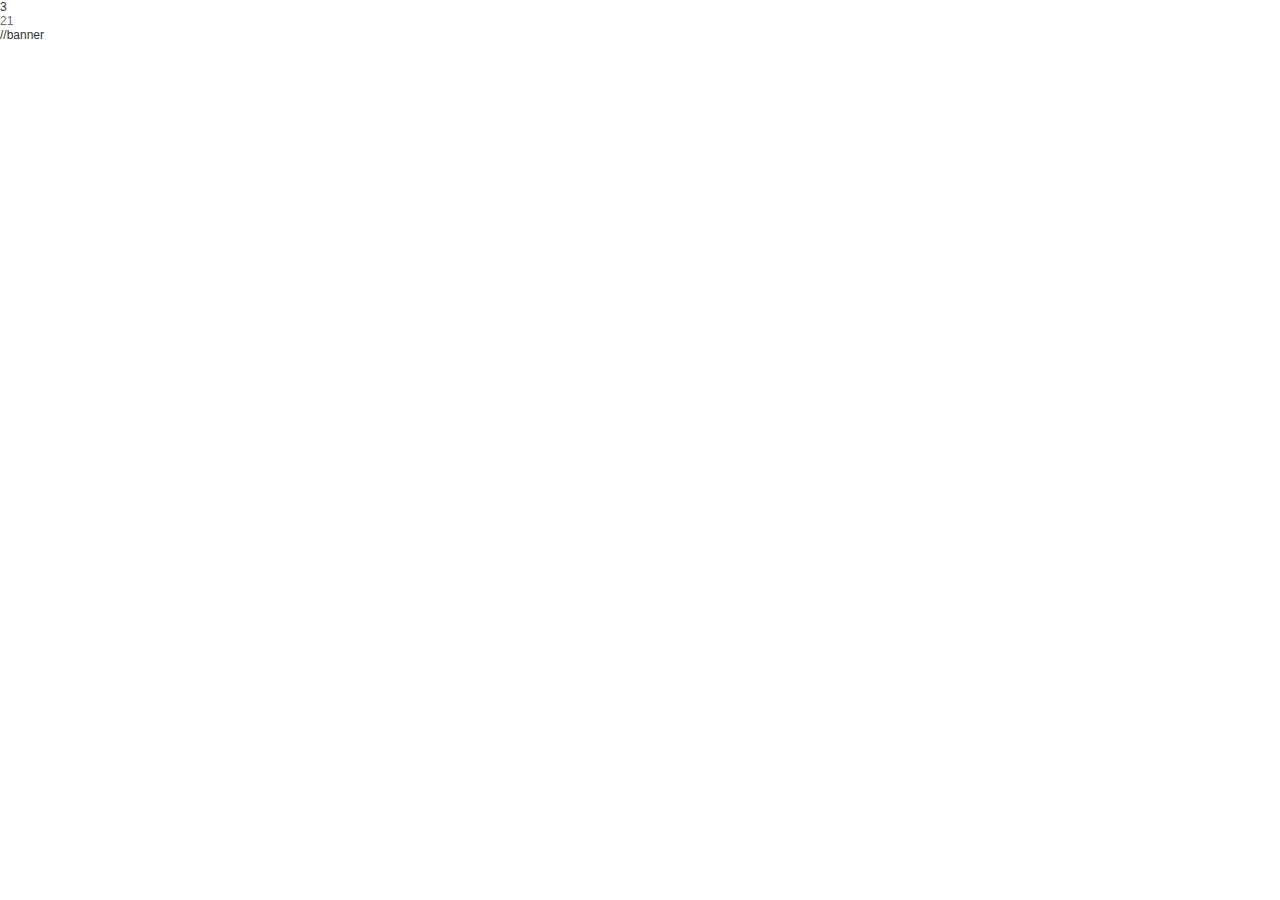
==== index.html @ 8094d9d4 "first comimt" ====
<!DOCTYPE html>
<html lang="en">
<head>
     <meta charset="UTF-8">
     <meta name="viewport" content="width=device-width, initial-scale=1.0">
     <meta name="keywords" content="数码影音，beats耳机，击音耳机，漫步者，akg，潮牌，T恤，音乐生活，食品，服饰配件，礼品，礼物，礼盒，鲜花，ip周边，云音乐，商城，积分">
     <meta name="description" content="云音乐商城是专注于音乐场景打造的音乐购物平台，包含音乐人周边、3c影音数码、音乐市集等，和我们一起让音乐购有趣，给生活加点料">
     <meta http-equiv="X-UA-Compatible" content="ie=edge">
     <link rel="shortcut icon" href="./imgs/favicon.ico">
     <link rel="stylesheet" href="./css/reset.css">
     <link rel="stylesheet" href="./css/index.css">

     <title>云音乐商城 - 音乐购有趣</title>
</head>
<body>



     3
          <div id="g_top" data-module="store" class="m-header f-pr">
                    <div class="m-nav f-cb f-pr">
                    <div class="m-logo f-fl">
                    <a href="javascript:;" data-action="home"></a>
                    </div>
                    <div class="m-search f-fl" id="m-search"></div>
                    <div class="m-shopcar f-fl f-pr">
                    <a href="javascript:;" data-action="cart">
                    <span class="s-flag num-b f-pa j-cartnum">21</span>
                    </a>
                    </div>
                    <div class="m-user f-fl" id="m-user"></div>
                    </div>
                    <div class="border f-pa"></div>
                    </div>
                    //banner
                    <div class="banner" id="banner">
                    </div>
                        
</body>
</html>
---- css/index.css ----
.container{
     width: 1100px;
     margin: 0 auto;
}
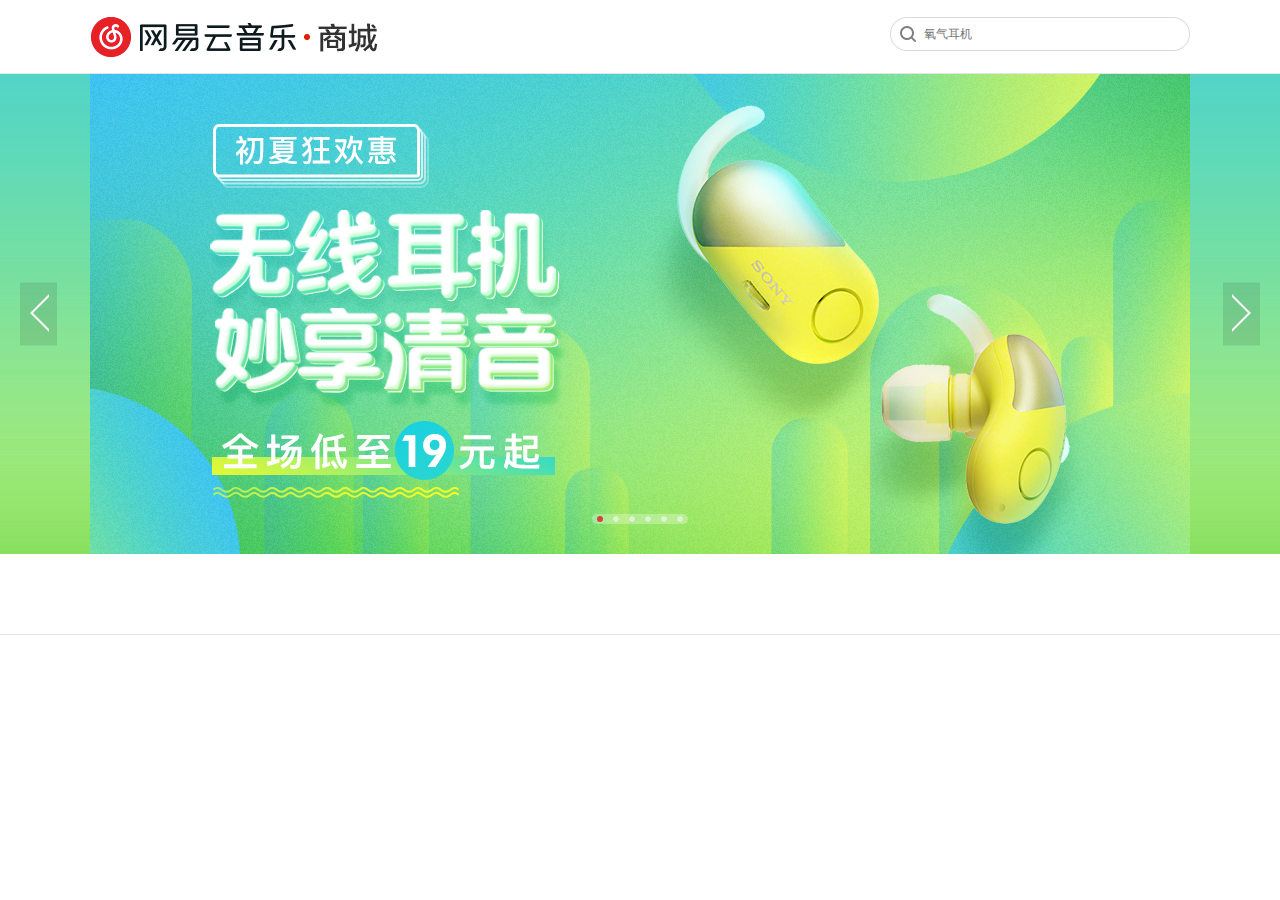
==== commit 1d372bc1: "second commit" ====
--- a/index.html
+++ b/index.html
@@ -1,40 +1,64 @@
 <!DOCTYPE html>
 <html lang="en">
+
 <head>
      <meta charset="UTF-8">
      <meta name="viewport" content="width=device-width, initial-scale=1.0">
      <meta name="keywords" content="数码影音，beats耳机，击音耳机，漫步者，akg，潮牌，T恤，音乐生活，食品，服饰配件，礼品，礼物，礼盒，鲜花，ip周边，云音乐，商城，积分">
      <meta name="description" content="云音乐商城是专注于音乐场景打造的音乐购物平台，包含音乐人周边、3c影音数码、音乐市集等，和我们一起让音乐购有趣，给生活加点料">
      <meta http-equiv="X-UA-Compatible" content="ie=edge">
-     <link rel="shortcut icon" href="./imgs/favicon.ico">
+     <link rel="shortcut icon" href="./images/favicon.ico">
      <link rel="stylesheet" href="./css/reset.css">
      <link rel="stylesheet" href="./css/index.css">
 
      <title>云音乐商城 - 音乐购有趣</title>
+
+     <script src="./js/jquery.js"></script>
+     
 </head>
+
 <body>
+     <!-- head -->
+     <div id="t_top" class="t-header">
+          <div class="header container clearfix">
+               <div class="logo">
+                    <h1><a href="javascript:;" class="home">网易云音乐商城</a></h1>
+               </div>
+               <div id="search-bar">
+               </div>
+
+          </div>
+     </div>
 
 
 
-     3
-          <div id="g_top" data-module="store" class="m-header f-pr">
-                    <div class="m-nav f-cb f-pr">
-                    <div class="m-logo f-fl">
-                    <a href="javascript:;" data-action="home"></a>
-                    </div>
-                    <div class="m-search f-fl" id="m-search"></div>
-                    <div class="m-shopcar f-fl f-pr">
-                    <a href="javascript:;" data-action="cart">
-                    <span class="s-flag num-b f-pa j-cartnum">21</span>
-                    </a>
-                    </div>
-                    <div class="m-user f-fl" id="m-user"></div>
-                    </div>
-                    <div class="border f-pa"></div>
-                    </div>
-                    //banner
-                    <div class="banner" id="banner">
-                    </div>
-                        
+
+     <!-- banner -->
+     <div id="banner">
+          
+     </div>
+
+     <!-- nav-tab -->
+     <div id="nav-tab">
+          <div class="n-tab"></div>
+     </div>
+
+     <!-- content -->
+     <div class=" container">
+
+
+     </div>
+
 </body>
+<script>
+      $("#search-bar").append(`<form  class="f_s"><input type="text" placeholder="氧气耳机" class="s-box"> 
+          </form>`);
+
+          
+
+          
+     
+     // location.href="https://music.163.com/store/product/search?q="+str;
+</script>
+<script src="./js/banner.js?v=1"></script>
 </html>--- a/css/index.css
+++ b/css/index.css
@@ -1,4 +1,132 @@
 .container{
      width: 1100px;
      margin: 0 auto;
-}+}
+
+
+/*---------------------------------------------------- header ----------------------------------------------------*/
+
+#t_top{
+     height: 73px;
+     background: #fff;
+     border-bottom: 1px solid rgba(0, 0, 0, 0.1);
+}
+#t_top>.header{
+     height: 70px;
+     background: #fff;
+}
+.header>.logo,h1{
+     height: 70px;
+     width: 290px;
+     float: left;
+}
+.header>.logo a{
+     display: block;
+     height: 70px;
+     width: 290px;
+     background: url(../images/modules.png) no-repeat ;
+     background-position: 0 -46px ;
+     text-indent: -99999px;
+     
+}
+
+.header>#search-bar{
+     width: 300px;
+     height: 70px;
+     float: right;
+}
+.header>#search-bar .f_s{
+     background: url(../images/modules.png) no-repeat ;
+     background-position: 0 16px ;
+}
+.header>#search-bar .s-box{
+     margin-top:15px;
+     width: 80%;
+     height: 38px;
+     border:0;
+     background: transparent;
+     padding-left:34px;
+}
+
+/*---------------------------------------------------- banner ----------------------------------------------------*/
+#banner{
+     height: 480px;
+     overflow: hidden;
+     position: relative;
+}
+button{
+     outline: 0;
+     border: 0;
+}
+#wrap{
+     height: 480px;
+     position: relative;
+}
+#wrap>ul{
+     position: relative;
+}
+#wrap>ul>li{
+     position: absolute;
+}
+#wrap>ol{
+     position: absolute;
+     z-index: 10;
+     bottom: 30px;
+     left: 50%;
+     transform: translate(-50%);
+     background: rgba(255,255,255,.3);
+     border-radius: 10px;
+}
+#wrap>ol>li{
+     width: 6px;
+     height: 6px;
+     float: left;
+     background: url(../images/dot.png) no-repeat center;
+     margin: 2px 5px;
+     border-radius: 50%; 
+}
+#wrap>ol>li.selected{
+     background:url(../images/dot_hover.png) no-repeat center;
+}
+#banner>button{
+     display: block;
+     position:absolute;
+     cursor: pointer;
+     z-index: 10;
+}
+
+#banner>#left{
+     left: 20px;
+     top: 50%;
+     bottom:50%;
+     transform: translate(0,-50%);
+     width: 37px;
+     height: 63px;
+     background: rgba(0,0,0,.1) url(../images/pointlist.png) no-repeat ;
+     
+}
+#banner>#right{
+     right: 20px;
+     top: 50%;
+     bottom:50%;
+     transform: translate(0,-50%);
+     width: 37px;
+     height: 63px;
+     background:rgba(0,0,0,.1)  url(../images/pointlist.png) no-repeat -49px 0px;
+     /* background-position: -49px 0px ; */
+}
+
+#banner>#right:hover{
+     background: rgba(0, 0, 0, 0.2) url(../images/pointlist.png) no-repeat -49px 0px;
+}
+#banner>#left:hover{
+     background: rgba(0, 0, 0, 0.2) url(../images/pointlist.png) no-repeat ;
+}
+
+/*---------------------------------------------------- nav-tab ----------------------------------------------------*/
+#nav-tab{
+     height: 80px;
+     border-bottom:1px solid rgba(0, 0, 0, 0.1);
+}
+
+/* content */
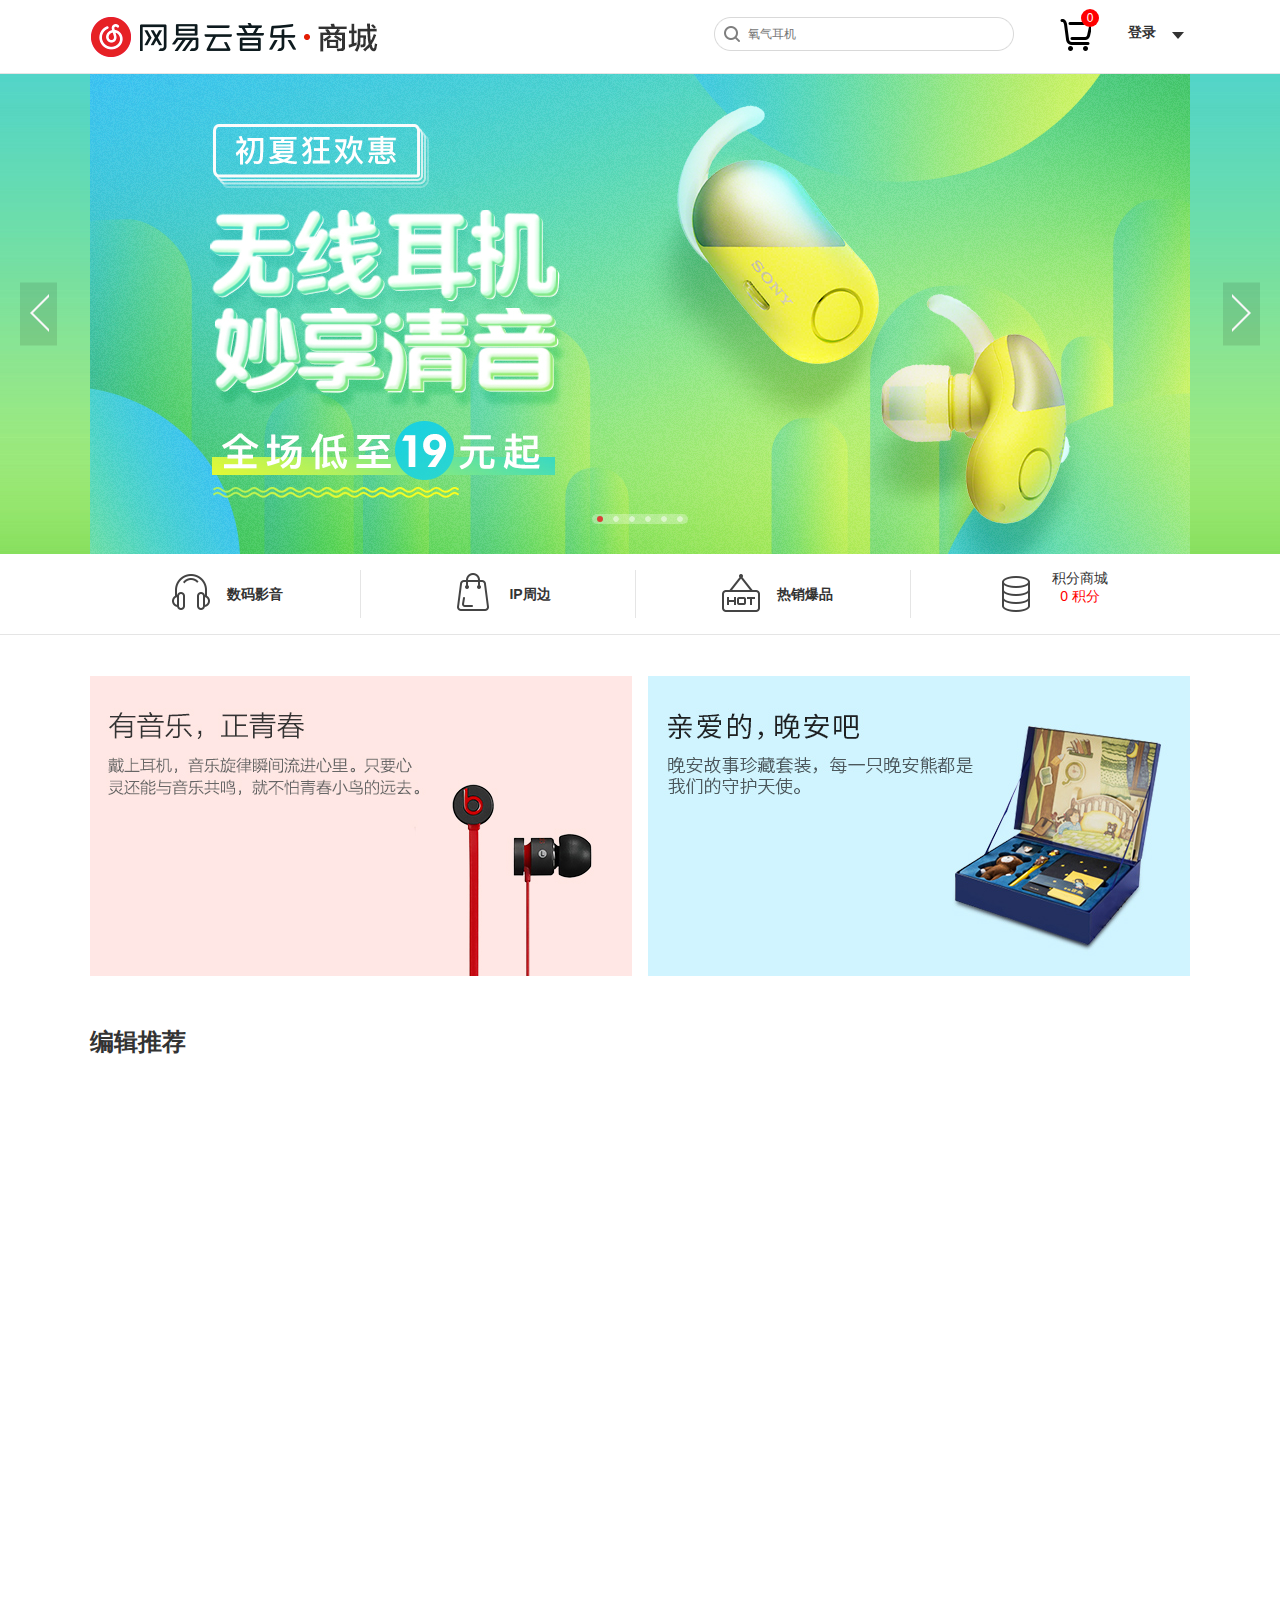
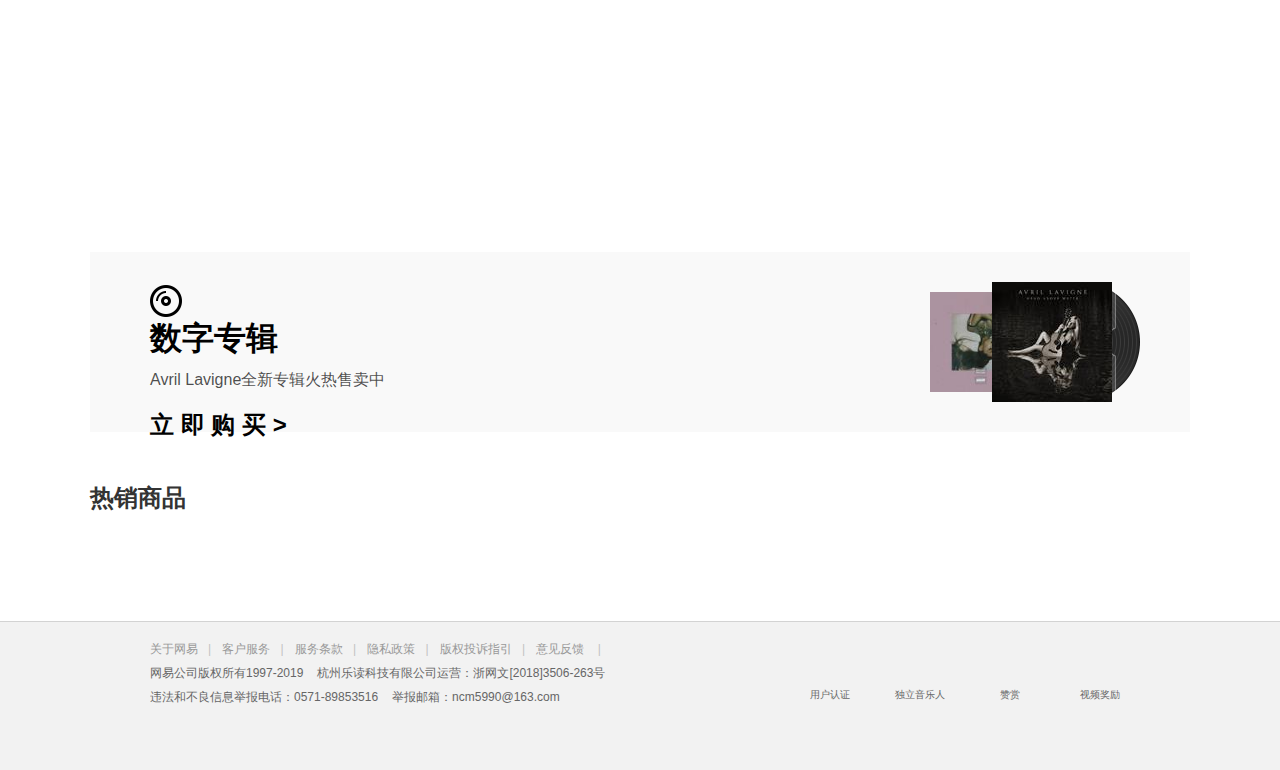
==== commit b67684b2: "首页基本结束" ====
--- a/index.html
+++ b/index.html
@@ -8,8 +8,8 @@
      <meta name="description" content="云音乐商城是专注于音乐场景打造的音乐购物平台，包含音乐人周边、3c影音数码、音乐市集等，和我们一起让音乐购有趣，给生活加点料">
      <meta http-equiv="X-UA-Compatible" content="ie=edge">
      <link rel="shortcut icon" href="./images/favicon.ico">
-     <link rel="stylesheet" href="./css/reset.css">
-     <link rel="stylesheet" href="./css/index.css">
+     <link rel="stylesheet" href="./css/reset.css?v=1">
+     <link rel="stylesheet" href="./css/index.css?v=1">
 
      <title>云音乐商城 - 音乐购有趣</title>
 
@@ -19,46 +19,156 @@
 
 <body>
      <!-- head -->
-     <div id="t_top" class="t-header">
+     <div id="t_top" class="t-header clearfix">
           <div class="header container clearfix">
                <div class="logo">
                     <h1><a href="javascript:;" class="home">网易云音乐商城</a></h1>
                </div>
                <div id="search-bar">
                </div>
-
+               <div class="car f-l"> <span id="num">0</span>
+               </div>
+               <div class="login f-l"><span>登录</span>
+                    <div id="t-list">
+                         <ul>
+                              <i class="t-angle"></i>
+                              <li><a href="javscript:;"><span class="l-bg phone"></span>手机号登录</a></li>
+                              <li><a href="javscript:;"><span class="l-bg wechat"></span>微信登录</a></li>
+                              <li><a href="javscript:;"><span class="l-bg qq"></span>QQ登录</a></li>
+                              <li><a href="javscript:;"><span class="l-bg sina"></span>新浪微博登录</a></li>
+                              <li><a href="javscript:;"><span class="l-bg could"></span>网易邮箱账号登录</a></li>
+                         </ul>
+                    </div>
+               </div>
+               
           </div>
      </div>
-
-
-
-
      <!-- banner -->
-     <div id="banner">
-          
+     <div id="banner" class="clearfix">
      </div>
-
      <!-- nav-tab -->
-     <div id="nav-tab">
-          <div class="n-tab"></div>
+     <div id="nav-tab" >
+          <div class="n-tab container clearfix">
+               <ul class="clearfix">
+                    <li class="tab"><a href="javascript:;"><img src="./images/18585045045959929.jpg" alt=""><span>数码影音</span></a><i class="line"></i></li>
+                    <li class="tab"><a href="javascript:;"><img src="./images/18623527952924939.jpg"alt=""><span>IP周边</span></a><i class="line"></i></li>
+                    <li class="tab"><a href="javascript:;"><img src="./images/19117208672446378.jpg" alt=""><span>热销爆品</span></a><i class="line"></i></li>
+                    <li class="tab">
+                         <a href="javascript:;">
+                              <img src="./images/jifen.png" alt="">
+                                   <div class="right">
+                                        <div class="txt ">积分商城</div>
+                                        <span class="count" >0</span>
+                                        <span class="integral">积分</span>
+                                   </div>
+                         </a>
+                    </li>          
+               </ul>
+          </div>
      </div>
-
      <!-- content -->
-     <div class=" container">
-
-
+     <div  id="sub" class=" container">
+          <div class="sub">
+               <a href="javascript:;"><img src="./images/19143596951529145.jpg" alt=""></a>
+               <a href="javascript:;"><img src="./images/109951163973446450.jpg" alt=""></a>
+          </div>
+          <!-- 推荐商品 -->
+          <div id="recommend" >
+               <h2>编辑推荐</h2>
+               <div id="rec-list">
+                       
+               </div>
+          </div>
+          <!-- 数字专辑 -->
+          <div id="digital" data="link" class="clearfix">
+               <div class="d-detail ">
+                    <span class="d-title"><i class="d-bg"></i>数字专辑</span>
+                    <p class="d-thide">Avril Lavigne全新专辑火热售卖中</p>
+                    <a href="javascript:;">立 即 购 买 ></a>
+               </div>
+               <div class="d-img">
+                    <img src="./images/109951163848722929.jpg" alt="" class="img-l">
+                    <img src="./images/109951163872739510.jpg" alt="" class="img-c">
+                    <i class="img-r"></i>
+               </div>
+          </div>
+          <!-- 热销商品 -->
+          <div id="hot">
+               <h2>热销商品</h2>
+               <div id="hot-list">
+               </div>
+          </div>
      </div>
-
+     <div id="footer">
+          <div class="foo container">
+               <div class="copy">
+                    <p><a href="https://music.163.com/about">关于网易</a><span>|</span> <a
+                              href="https://help.mail.163.com/service.html">客户服务</a><span>|</span> <a
+                              href="https://music.163.com/html/web2/service.html">服务条款</a><span>|</span> <a
+                              href="https://corp.163.com/gb/legal.html">隐私政策</a><span>|</span> <a
+                              href="https://music.163.com/st/staticdeal/complaints.html">版权投诉指引</a><span>|</span> <a
+                              href="javaScript:;">意见反馈</a> <span>|</span></p>
+                    <p><span>网易公司版权所有1997-2019</span><span>杭州乐读科技有限公司运营：</span><a href="#">浙网文[2018]3506-263号</a></p>
+                    <p><span>违法和不良信息举报电话：0571-89853516</span><span>举报邮箱：</span><a href="#">ncm5990@163.com</a></p>
+               </div>
+               <div class="icon">
+                    <div class="msg"><a href="https://music.163.com/st/userbasic#/auth"></a>用户认证</div>
+                    <div class="msg"><a href="https://music.163.com/recruit"></a>独立音乐人</div>
+                    <div class="msg"><a href="https://music.163.com/web/reward"></a>赞赏</div>
+                    <div class="msg"><a href="./sign.html" target="_blank"></a>视频奖励</div>
+               </div>
+          </div>
+     </div>
 </body>
 <script>
-      $("#search-bar").append(`<form  class="f_s"><input type="text" placeholder="氧气耳机" class="s-box"> 
-          </form>`);
-
-          
-
-          
+     $(".logo").on("click",function(){location.reload();});
+     $("#search-bar").append(`<form  class="f_s">
+     <input type="text" placeholder="氧气耳机" class="s-box"> 
+                              </form>`);
+     // location.href="https://music.163.com/store/product/search?q="+str;
      
-     // location.href="https://music.163.com/store/product/search?q="+str;
+     $(".car").on("click",function(){});                       
+     $(".login").hover(function(){$(".login>#t-list").attr("style","display:block");},
+     function(){ $(".login>#t-list").attr("style","display:none");});
+     //backTop187 301
+     $("#sub").append(`<div id="b-top">
+               <ul>
+                    <li class="license"><a href="#">查看<br>营业执照</a></li>
+                    <li class="un">100%<br>正品</li>
+                    <li class="un">七天无理由退货</li>
+                    <li class="shop-car"><i class="c-bg"> <span id="num">0</span></i></li>
+                    <li class="kefu"><i class="k-bg"> </i><span>客服</span></li>
+                    
+               </ul>
+          </div>`);
+          var x=0;
+          var _timer;
+          document.onscroll=function top(){
+               var s_top=document.documentElement.scrollTop||document.body.scrollTop;
+               
+            if(s_top>200&&x==0){
+                 $("#sub>#b-top>ul").append(`<div class="b-t"></div>`);x=1;
+               }
+            if(s_top<200&&x==1){$("#b-top .b-t").remove();x=0;}
+            if(s_top>300&&x==1){
+               $("#sub>#b-top").attr("style","position:fixed;top:50%;right: 150px;transform:translate(0,-50%);");
+            }
+            else{   
+               $("#sub>#b-top").removeAttr("style");
+            }
+            $("#b-top>ul .b-t").on("click",function(){
+               if(s_top>200&&x==1){
+                    _timer=window.setInterval(function(){
+                         s_top-=10;
+                    },5);
+                    if(s_top<=0){
+                         window.clear
+                    }
+               }  
+               });
+          }  
+          window.clearInterval(_timer);
 </script>
-<script src="./js/banner.js?v=1"></script>
+<script src="./js/banner.js"></script>
+<script src="./js/goods.js"></script>
 </html>--- a/css/index.css
+++ b/css/index.css
@@ -3,26 +3,63 @@
      margin: 0 auto;
 }
 
-
+h2{
+     font-size: 24px;
+     font-weight: bold;
+     color: #333;
+}
+h3{
+     margin-top:8px;
+     display: -webkit-box;
+     -webkit-line-clamp:2;
+     -webkit-box-orient: vertical;
+     overflow: hidden; 
+}
+.f-l{
+     float: left;
+}
+.discount{
+     width: 60px;
+     height: 60px;
+     border-radius: 50%;
+     color: #fff;
+     background-color: #d33a31;
+     position: absolute;
+     top: 10px;
+     left: 10px;
+}
+.discount>i{
+     display: block;
+}
+.discount .m-p{
+     font-size: 15px;
+     margin-top: 15px;
+}
+.discount .dis{
+     font-size: 13px;
+     text-decoration: line-through;
+}
+.product .p-name:hover{
+     text-decoration: underline;
+}
 /*---------------------------------------------------- header ----------------------------------------------------*/
-
 #t_top{
      height: 73px;
      background: #fff;
      border-bottom: 1px solid rgba(0, 0, 0, 0.1);
 }
 #t_top>.header{
-     height: 70px;
+     height: 73px;
      background: #fff;
 }
-.header>.logo,h1{
-     height: 70px;
+.header .logo{
+     height: 73px;
      width: 290px;
      float: left;
 }
 .header>.logo a{
      display: block;
-     height: 70px;
+     height: 73px;
      width: 290px;
      background: url(../images/modules.png) no-repeat ;
      background-position: 0 -46px ;
@@ -32,8 +69,9 @@
 
 .header>#search-bar{
      width: 300px;
-     height: 70px;
-     float: right;
+     height: 73px;
+     margin-left: 334px;
+     float: left;
 }
 .header>#search-bar .f_s{
      background: url(../images/modules.png) no-repeat ;
@@ -48,9 +86,115 @@
      padding-left:34px;
 }
 
+.header #t-r{
+     float: right;
+}
+.car{
+     width: 36px;
+     height: 36px;
+     cursor: pointer;
+     position: relative;
+     margin: 17px 0 0 41px;
+     background: url(../images/modules.png) no-repeat -106px -158px ;
+}
+.car #num{
+     display: block;
+     text-align: center;
+     width:18px;
+     min-height: 18px;
+     position: absolute;
+     top: -8px;
+     left: 26px;
+     line-height: 18px;
+     border-radius: 9px 9px 9px 9px;
+     background: red;
+     color: #fff;
+}
+
+.login{
+     width: 62px;
+     height: 58px;
+     position: relative;
+     font-size: 14px;
+     margin: 15px 0 0 37px;
+    background: url(../images/arrow-d.png) no-repeat 38px 12px; 
+}
+.login:hover{
+     background: url(../images/arrow-u.png) no-repeat 38px 12px;
+}
+.login>span{
+     display: block;
+     margin-top: 9px;
+     font-weight: bold;
+}
+.login>#t-list{
+     z-index: 10;
+     height: 200px;
+     width: 160px;
+     background: #fff;
+     position: absolute;
+     top: 54px;
+     left: -61px;
+     display: none;
+     box-shadow: 0 4px 7px #555;
+     text-shadow: 0 1px 0 rgba(255, 255, 255, 0.9)
+}
+#t-list ul{
+     position: relative;
+}
+#t-list .t-angle{
+     display: block;
+     position: absolute; 
+     z-index: 10;
+     border-top: 10px solid transparent;
+     border-left: 10px solid transparent;
+     border-right: 10px solid transparent;
+     border-bottom: 10px solid rgb(238, 236, 236);
+     margin-top: -19px;
+     left: 50%;
+     transform: translate(-50%,0);
+}
+#t-list li{
+     height: 40px;
+     line-height: 40px;
+}
+#t-list li a{
+     display: block;
+     width: 160px;
+     height: 40px;
+}
+
+#t-list li .l-bg{
+     display: inline-block;
+     position: relative;
+     top: 2px;
+     width: 18px;
+     height: 18px;
+     margin:0px 5px 0 15px;
+}
+#t-list li .phone{
+     background: url(../images/phonelog.png) no-repeat center;
+}
+#t-list li .wechat{
+     background: url(../images/logins.png) no-repeat -84px 2px;
+}
+#t-list li .qq{
+     background: url(../images/logins.png) no-repeat -112px 2px;
+}
+#t-list li .sina{
+     background: url(../images/sina.png) no-repeat center;
+}
+#t-list li .could{
+     background: url(../images/netease.png) no-repeat center;
+}
+#t-list li:hover{
+     background: #f8f8f8;
+}
+
 /*---------------------------------------------------- banner ----------------------------------------------------*/
 #banner{
      height: 480px;
+     width: 100%;
      overflow: hidden;
      position: relative;
 }
@@ -81,6 +225,7 @@
      width: 6px;
      height: 6px;
      float: left;
+     cursor: pointer;
      background: url(../images/dot.png) no-repeat center;
      margin: 2px 5px;
      border-radius: 50%; 
@@ -88,13 +233,13 @@
 #wrap>ol>li.selected{
      background:url(../images/dot_hover.png) no-repeat center;
 }
+
 #banner>button{
      display: block;
      position:absolute;
      cursor: pointer;
      z-index: 10;
 }
-
 #banner>#left{
      left: 20px;
      top: 50%;
@@ -128,5 +273,324 @@
      height: 80px;
      border-bottom:1px solid rgba(0, 0, 0, 0.1);
 }
-
+#nav-tab>.n-tab{
+     /* display: flex; */
+     height: 80px;
+     background: #fff;
+}
+#nav-tab .tab{
+     float: left;
+     width: 275px;
+     height: 80px;
+}
+#nav-tab .tab>a{
+     display: block;
+     float: left;
+    width: 250px;
+    height: 80px;
+    padding: 0 10px;
+    text-align: center;
+    font-size: 0;
+}
+.tab>a>img{
+     display: inline-block;
+     width: 48px;
+    height: 48px;
+    vertical-align: top;
+     padding-top: 16px;
+}
+.tab>a>span{
+    display: inline-block;
+    /* width: 68px; */
+    height: 80px;
+    padding-left: 12px;
+    line-height: 80px;
+    font-size: 14px;
+    font-weight: bold;
+    color: #333333;
+     
+}
+.tab .right{
+     display: inline-block;
+     margin-top: 16px;
+    padding-left: 12px;
+    font-size: 14px;
+    color: #333333;
+}
+.tab .right span{
+     color: red;
+}
+.tab>.line{
+     display: inline-block;
+     width: 1px;
+     height: 48px;
+     margin-top: 16px;
+     background-color:rgb(0,0,0,.1);
+}
 /* content */
+#sub{
+     position: relative;
+     border-top:1px solid transparent;
+}
+#sub>.sub{
+     display: flex;
+     justify-content: space-between;
+     margin-top: 40px;
+}
+#sub #b-top{
+     position: absolute;
+     z-index: 100;
+     border:1px solid rgba(0, 0, 0, 0.4);
+     background: #fff;
+     width: 60px;
+     top: 40px;
+     right: -250px;
+     text-align: center;
+}
+#b-top li{
+     display: flex;
+     flex-direction: column;
+     justify-content: center;
+     align-items: center;
+     width:58px;
+     height: 58px;
+     border: 1px solid rgba(236, 234, 234, 0.4);
+}
+#b-top .b-t{
+     width:60px;
+     height: 35px;
+     cursor: pointer;
+     background: url(../images/totop.png) no-repeat -70px 0;
+}
+#b-top i{
+     display: block;
+     cursor: pointer;
+     position: relative;
+     width: 20px;
+     height: 20px;
+     background: url(../images/totop.png) no-repeat;
+}
+#b-top .shop-car>.c-bg{
+     background-position: 0 -71px;
+}
+#b-top .kefu>.k-bg{
+     background-position: 0 -101px;
+}
+.shop-car>.c-bg>span{
+     display: block;
+     text-align: center;
+     width:18px;
+     min-height: 18px;
+     position: absolute;
+     top: -10px;
+     left: 10px;
+     line-height: 18px;
+     border-radius: 9px 9px 9px 9px;
+     background: red;
+     color: #fff;
+}
+
+/*---------------------------------------------------- 推荐产品 ----------------------------------------------------*/
+#recommend{
+     margin-top: 50px;
+     width: 100%;
+     min-height:816px;
+}
+#recommend #rec-list{
+     display: flex;
+     flex-wrap: wrap;
+     justify-content: space-between;
+     align-content: space-between;
+     width: 100%;
+     height: 764px;
+     margin-top: 20px;
+}
+.product{
+     flex: 0 0 22%;
+     width: 263px;
+     height: 382px;
+     text-align: center;
+     word-spacing: 2px;
+     position: relative;
+}
+.product .p-inner{
+     display:block;
+     width: 263px;
+     height: 263px;
+     background: #f9f9f9;
+     cursor: pointer;
+     position: relative;
+}
+.product img{
+     width: 100%;
+}
+.product .tags{
+     overflow: hidden;
+     box-sizing: border-box;
+     border: 1px solid #d74d45;
+     color: #d74d45;
+     line-height: 19px;
+     padding: 0 3px;
+     border-radius: 2px;
+     font-size: 12px;
+     margin-right: 5px;
+}
+.product p{
+     padding-top: 4px;
+     font-size: 16px;
+     color: #d33a31;
+}
+/*---------------------------------------------------- 数字专辑 ----------------------------------------------------*/
+#digital{
+     position: relative;
+     width: 100%;
+     height: 180px;
+     margin-top: 10px;
+     cursor: pointer;
+     background: #f9f9f9;
+}
+#digital .d-detail{
+     width: 700px;
+     height: 100px;
+     margin-left:60px;
+}
+.d-detail>.d-title{
+     display: block;
+     padding-top: 28px;
+     font-size: 32px;
+     font-weight: bold;
+     color: #000000;
+     text-indent: 39px;
+}
+.d-detail>.d-title>.d-bg{
+     display: block;
+     width: 32px;
+     height: 32px;
+     margin-top: 5px;
+     background:url(../images/digitalicon.png) no-repeat center;
+}
+.d-detail .d-thide{
+     margin-top: 9px;
+     font-size: 16px;
+     color: rgba(0, 0, 0, 0.7);
+}
+.d-detail a{
+     display: block;
+     margin-top: 18px;
+     font-size: 24px;
+     font-weight: bold;
+     color: #000000;
+}
+
+#digital .d-img{
+     position: absolute;
+     top: 30px;
+     right: 50px;
+     width: 210px;
+     height: 120px;
+}
+.d-img img{
+     position: absolute;
+}
+.d-img .img-l{
+     width: 100px;
+     top: 10px;
+}
+.d-img .img-c{
+     z-index: 1;
+     left: 62px;
+}
+.d-img .img-r{
+     position: absolute;
+     z-index: 0;
+     width: 34px;
+     height: 108px;
+     background: url(../images/pointlist.png) 0 -79px;
+     top:6px;
+     right: 0;
+}
+/*---------------------------------------------------- 热销商品 ----------------------------------------------------*/
+#hot{
+     margin-top: 50px;
+}
+#hot #hot-list{
+     display: flex;
+     flex-wrap: wrap;
+     justify-content: space-between;
+     align-content: space-between;
+     width: 100%;
+     margin-top: 20px;
+     padding-bottom: 87px;
+}
+/* footer */
+#footer{
+     position: relative;
+     height: 148px;
+     overflow: hidden;
+     border-top: 1px solid #d3d3d3;
+     background: #f2f2f2;
+ }
+ .foo{
+     width: 980px;
+     overflow: hidden;
+ }
+ .copy{
+     float: left;
+     width: 520px;
+     padding-top: 15px;
+     line-height: 24px;
+ }
+ .copy>p:first-child>a{
+     color: #999;
+     cursor: pointer;
+ }
+ .copy>p:first-child>a:hover{
+     text-decoration: underline;
+ }
+ .copy>p:first-child>span{
+     margin: 0 8px 0 10px;
+     color: #c2c2c2;
+ }
+ .copy>p>span:first-child{
+     margin-right: 14px;
+ }
+ .copy>p,.copy>p>a{
+     color: #666;
+ }
+ .icon{
+     width: 330px;
+     margin-top: 21px;
+     float: right;
+ }
+ .msg{
+     float: left;
+     width: 60px;
+     height: 70px;
+     margin-left: 30px;
+     text-align: center;
+     color: #666;
+     font-size: 10px;
+ }
+ .msg>a{
+     display: block;
+     float: none;
+     width: 50px;
+     height: 45px;
+     margin: 0 auto;
+     background: url(../images/foot_enter_new.png) no-repeat;
+     background-position: -63px -101px;
+     background-size: 110px 450px;
+ }
+ .msg:first-child{
+     margin-left: 0;
+ }
+ .msg:nth-child(3)>a{
+     background-position: -63px -50px;
+ }
+ .msg:nth-child(4)>a{
+     background-position: 0 -101px;
+ }
+ .msg:nth-child(2)>a{
+     background-position: 0 0;
+ }
+ /* back-top */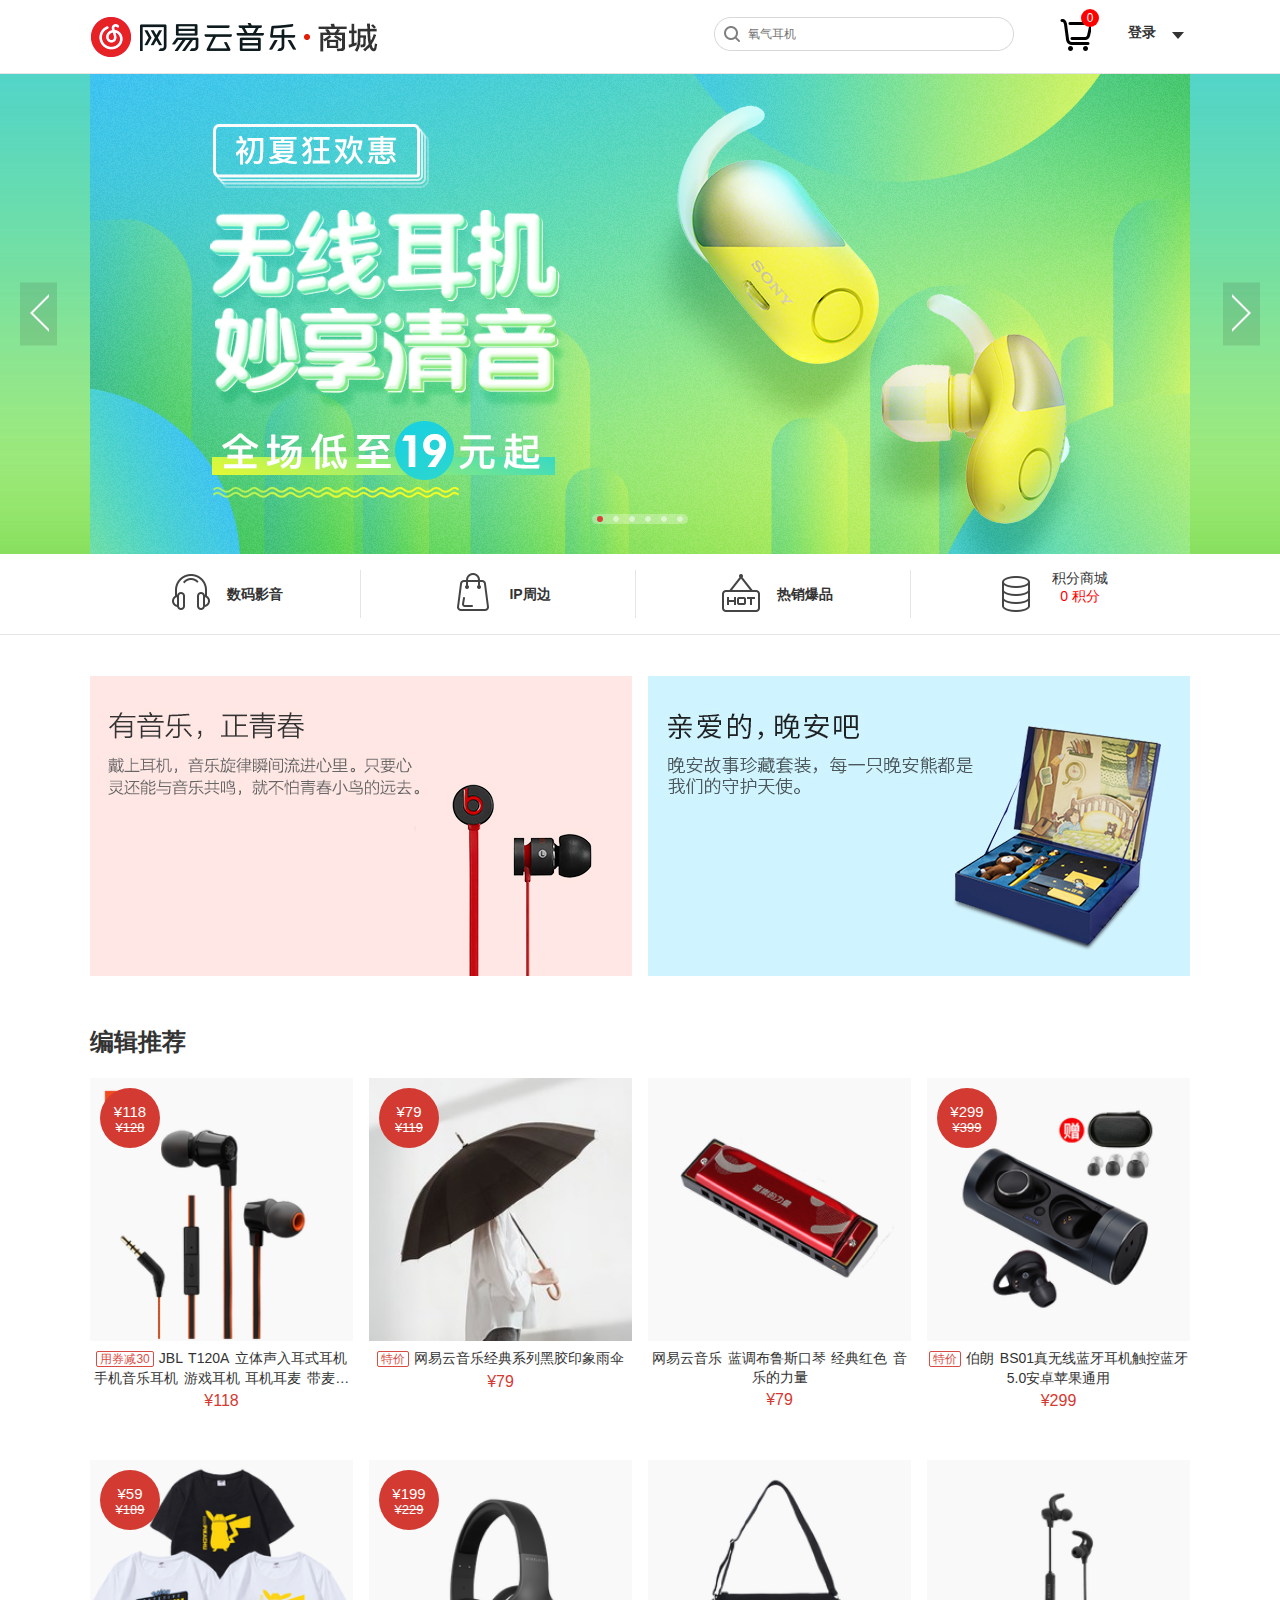
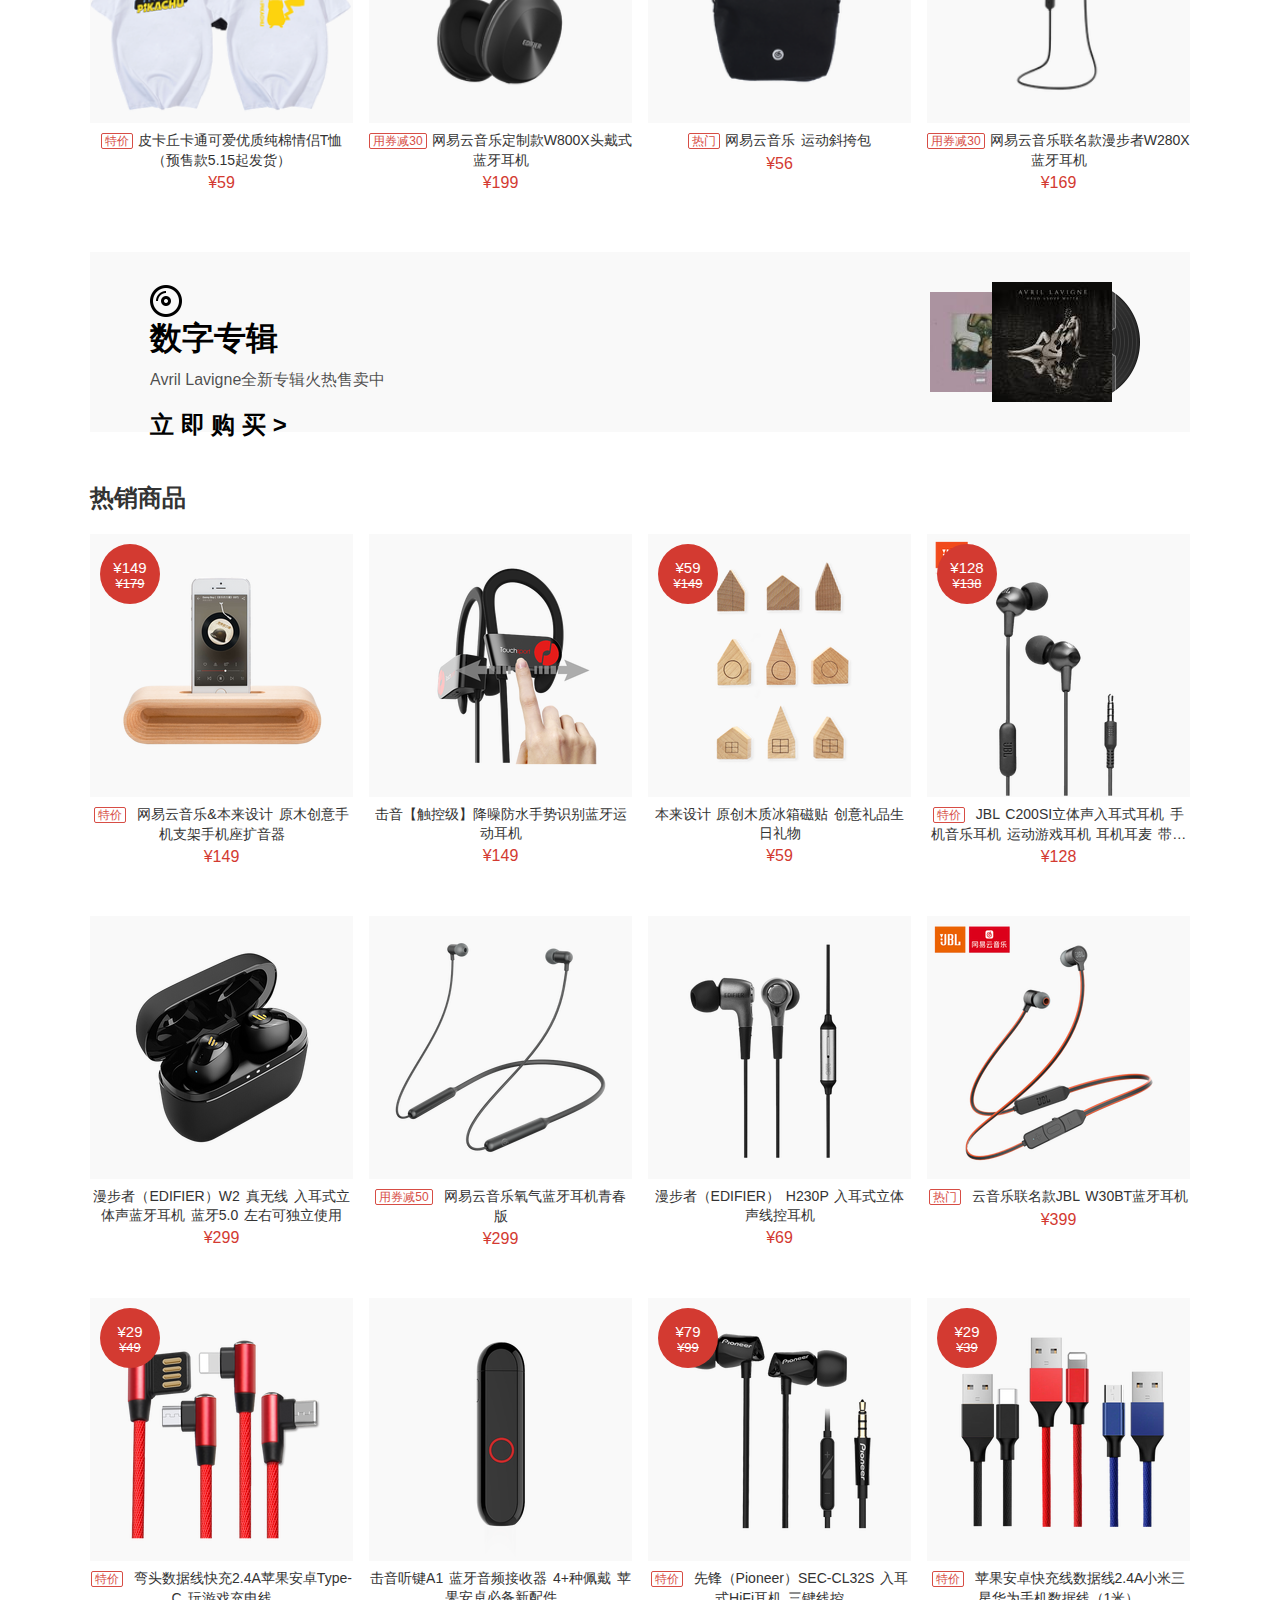
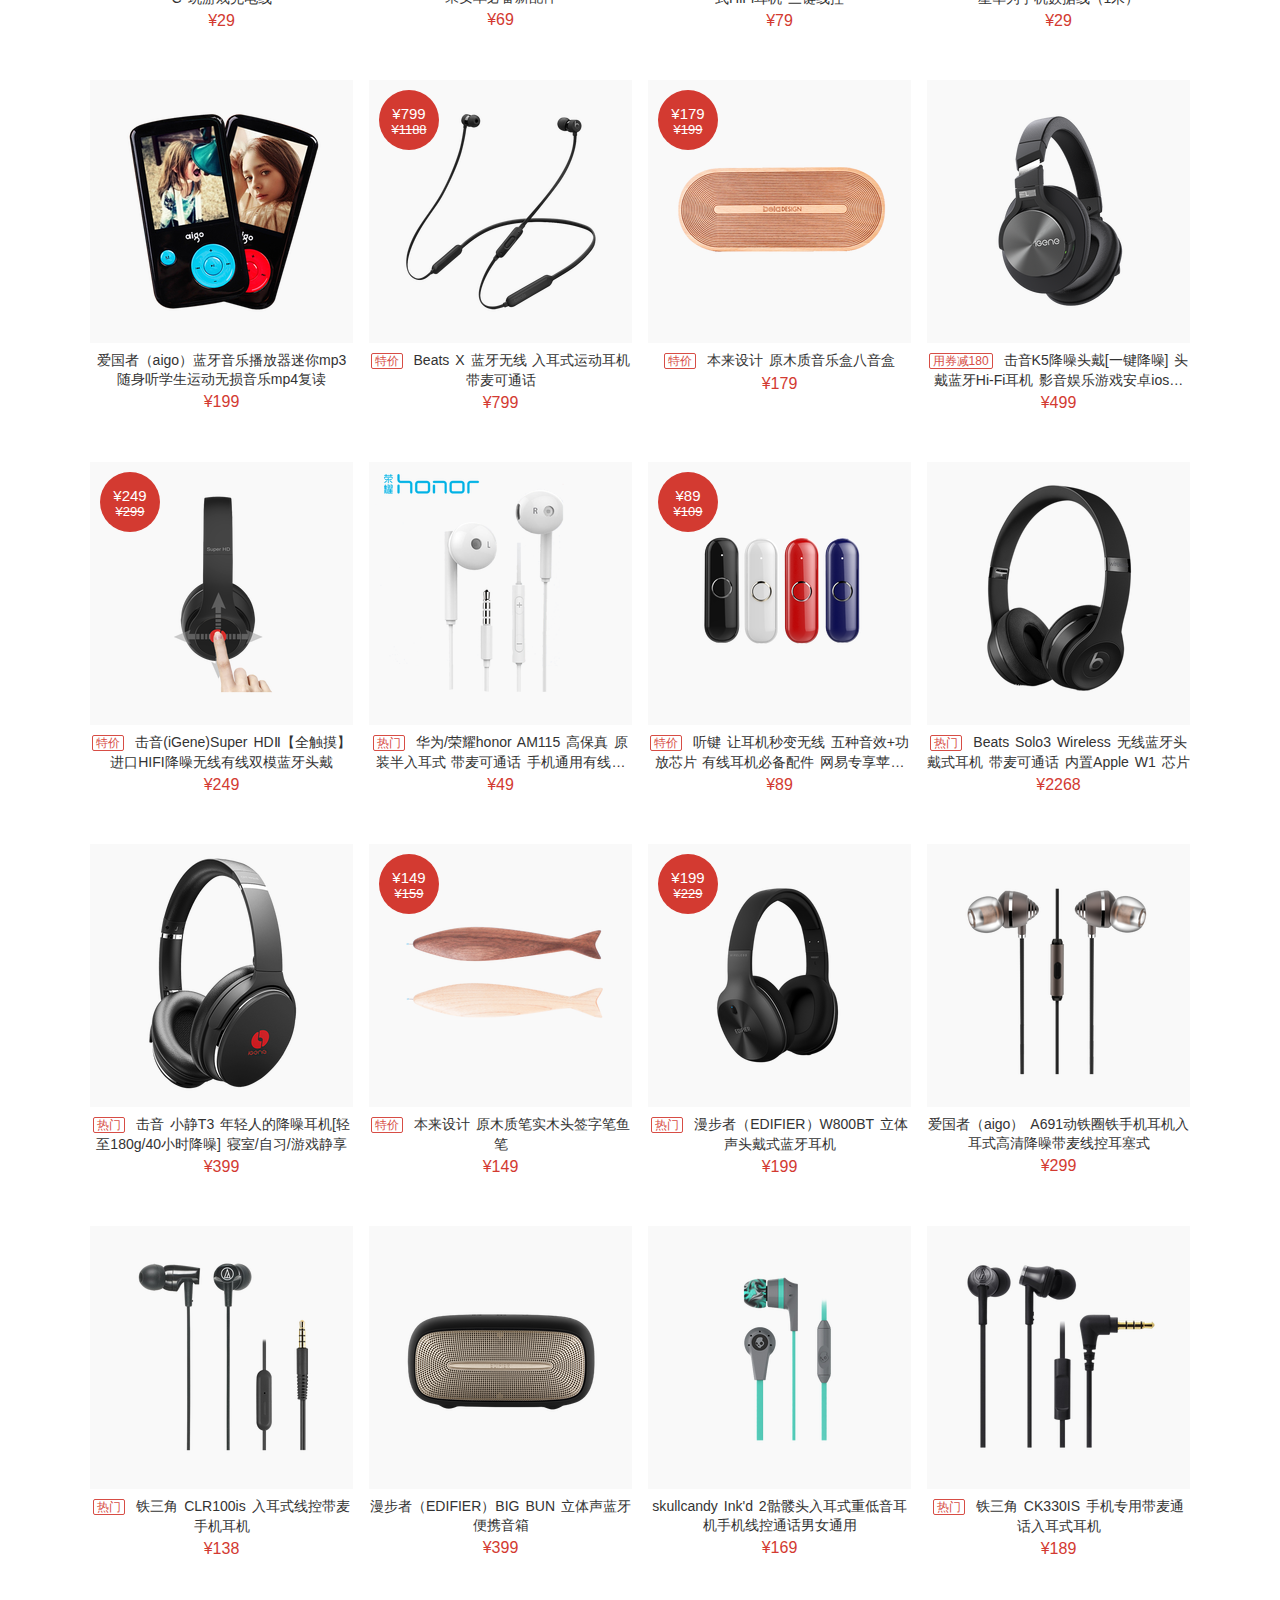
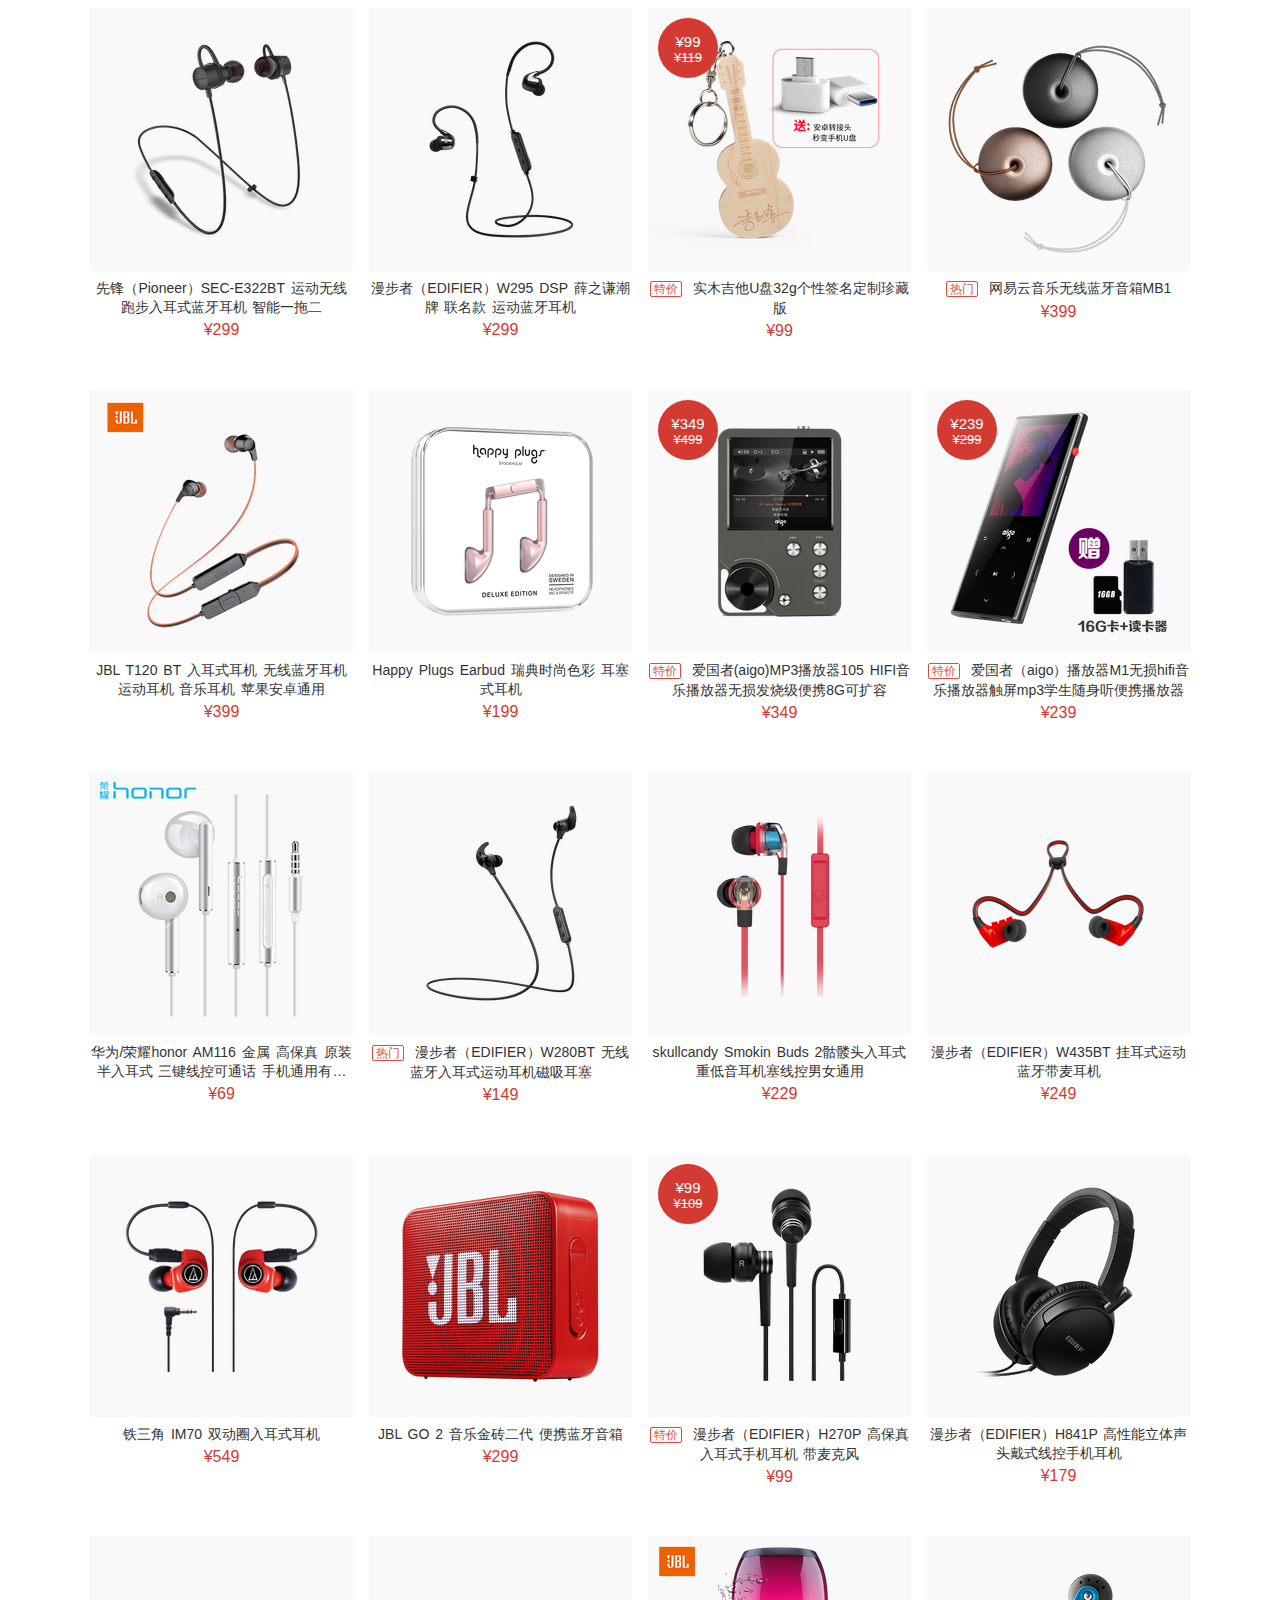
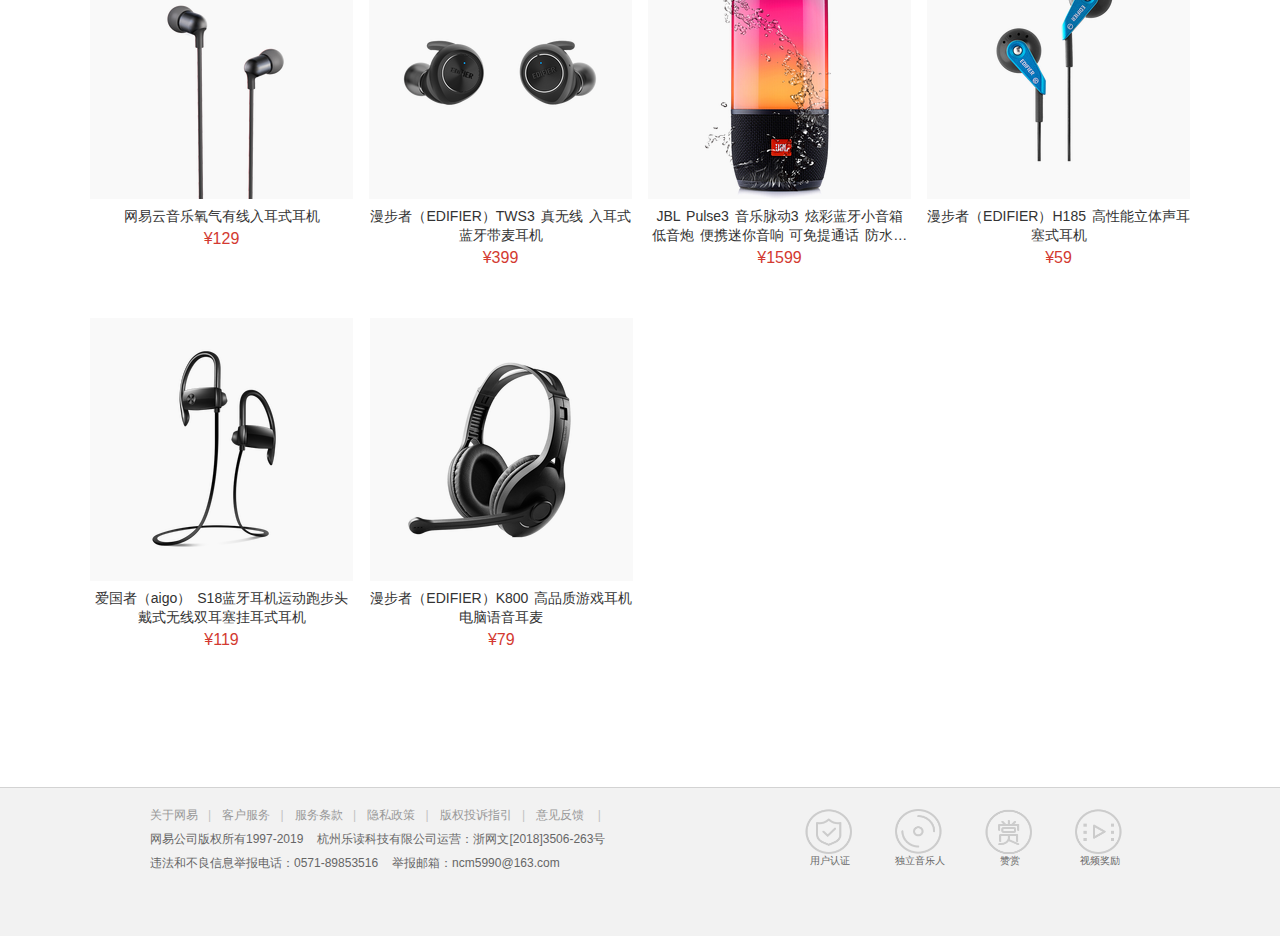
==== commit 30da5e99: "修复主页若干bug" ====
--- a/index.html
+++ b/index.html
@@ -10,11 +10,8 @@
      <link rel="shortcut icon" href="./images/favicon.ico">
      <link rel="stylesheet" href="./css/reset.css?v=1">
      <link rel="stylesheet" href="./css/index.css?v=1">
-
      <title>云音乐商城 - 音乐购有趣</title>
-
      <script src="./js/jquery.js"></script>
-     
 </head>
 
 <body>
@@ -26,7 +23,7 @@
                </div>
                <div id="search-bar">
                </div>
-               <div class="car f-l"> <span id="num">0</span>
+               <div class="car f-l cart"> <span id="num">0</span>
                </div>
                <div class="login f-l"><span>登录</span>
                     <div id="t-list">
@@ -120,6 +117,7 @@
           </div>
      </div>
 </body>
+<script src="./js/back-t.js"></script>
 <script>
      $(".logo").on("click",function(){location.reload();});
      $("#search-bar").append(`<form  class="f_s">
@@ -127,47 +125,9 @@
                               </form>`);
      // location.href="https://music.163.com/store/product/search?q="+str;
      
-     $(".car").on("click",function(){});                       
+     $(".cart").on("click",function(){window.open("./cart.html","newWindow")});                       
      $(".login").hover(function(){$(".login>#t-list").attr("style","display:block");},
      function(){ $(".login>#t-list").attr("style","display:none");});
-     //backTop187 301
-     $("#sub").append(`<div id="b-top">
-               <ul>
-                    <li class="license"><a href="#">查看<br>营业执照</a></li>
-                    <li class="un">100%<br>正品</li>
-                    <li class="un">七天无理由退货</li>
-                    <li class="shop-car"><i class="c-bg"> <span id="num">0</span></i></li>
-                    <li class="kefu"><i class="k-bg"> </i><span>客服</span></li>
-                    
-               </ul>
-          </div>`);
-          var x=0;
-          var _timer;
-          document.onscroll=function top(){
-               var s_top=document.documentElement.scrollTop||document.body.scrollTop;
-               
-            if(s_top>200&&x==0){
-                 $("#sub>#b-top>ul").append(`<div class="b-t"></div>`);x=1;
-               }
-            if(s_top<200&&x==1){$("#b-top .b-t").remove();x=0;}
-            if(s_top>300&&x==1){
-               $("#sub>#b-top").attr("style","position:fixed;top:50%;right: 150px;transform:translate(0,-50%);");
-            }
-            else{   
-               $("#sub>#b-top").removeAttr("style");
-            }
-            $("#b-top>ul .b-t").on("click",function(){
-               if(s_top>200&&x==1){
-                    _timer=window.setInterval(function(){
-                         s_top-=10;
-                    },5);
-                    if(s_top<=0){
-                         window.clear
-                    }
-               }  
-               });
-          }  
-          window.clearInterval(_timer);
 </script>
 <script src="./js/banner.js"></script>
 <script src="./js/goods.js"></script>
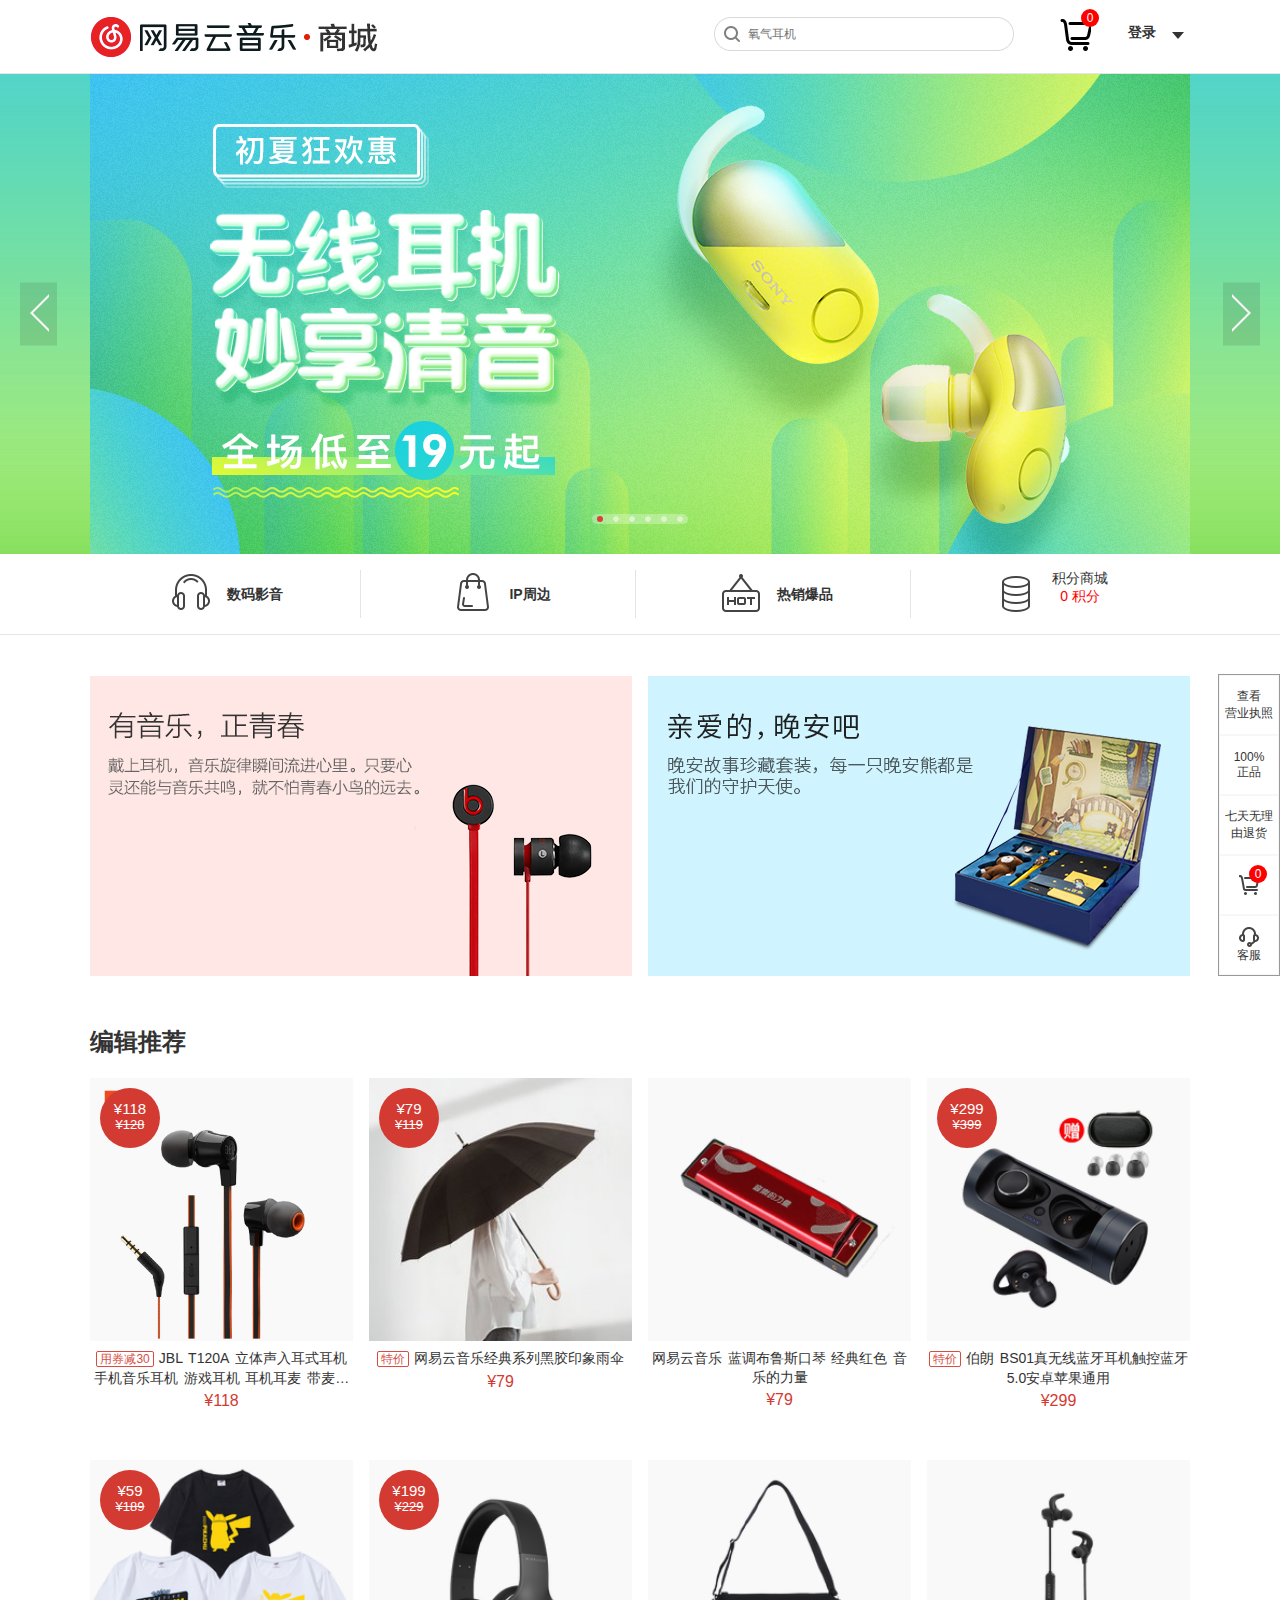
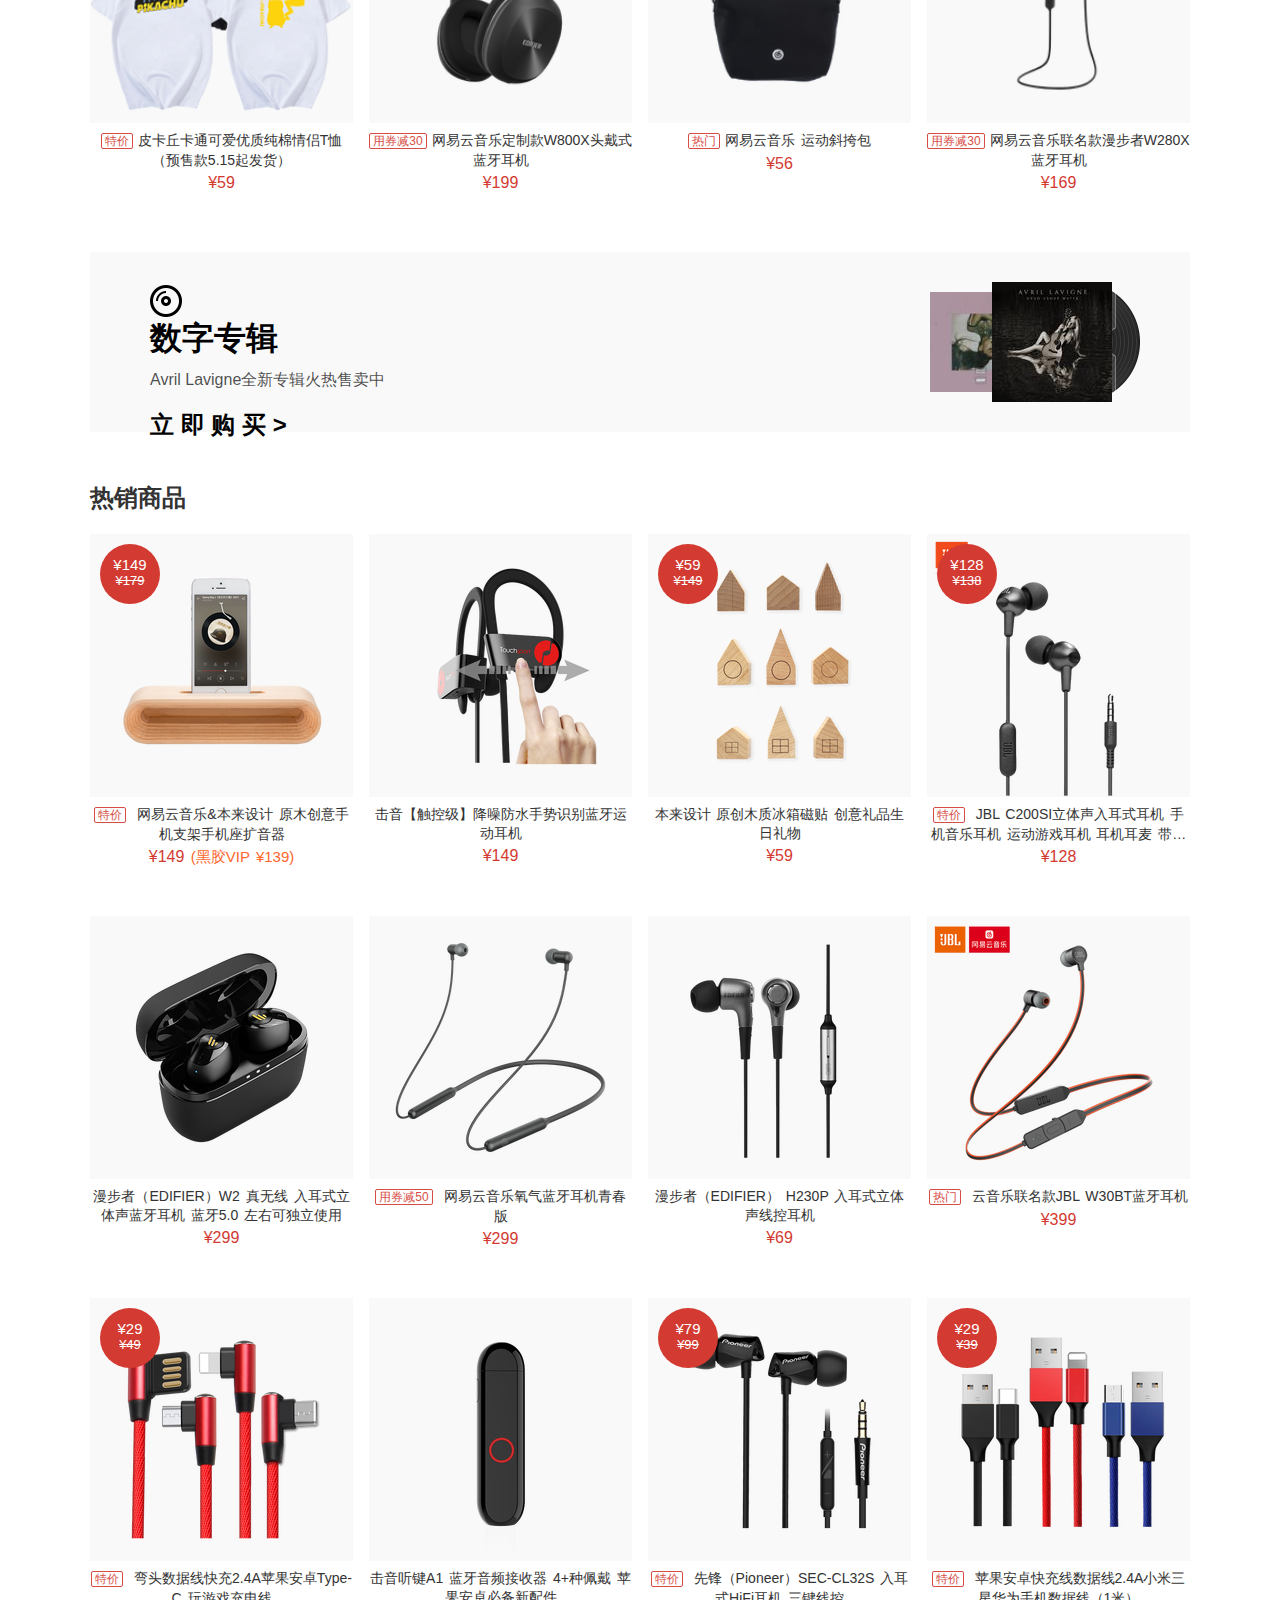
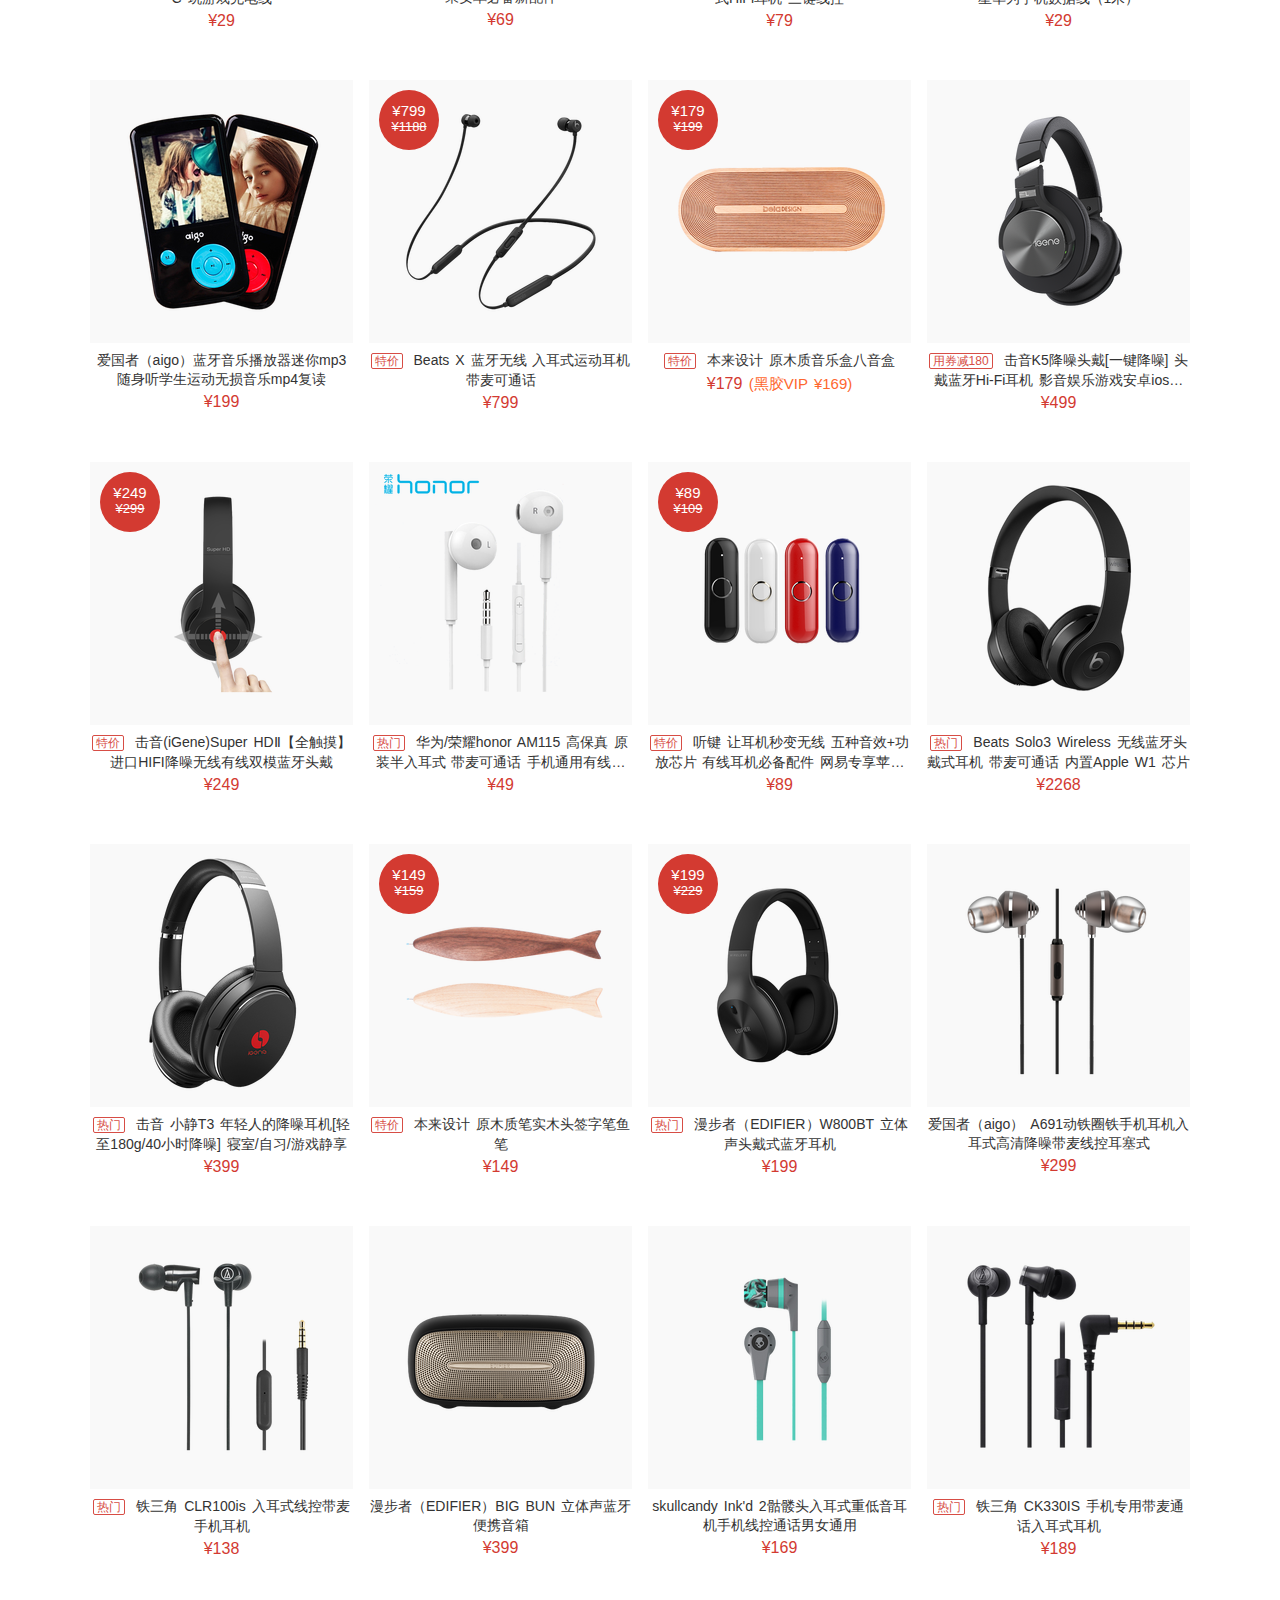
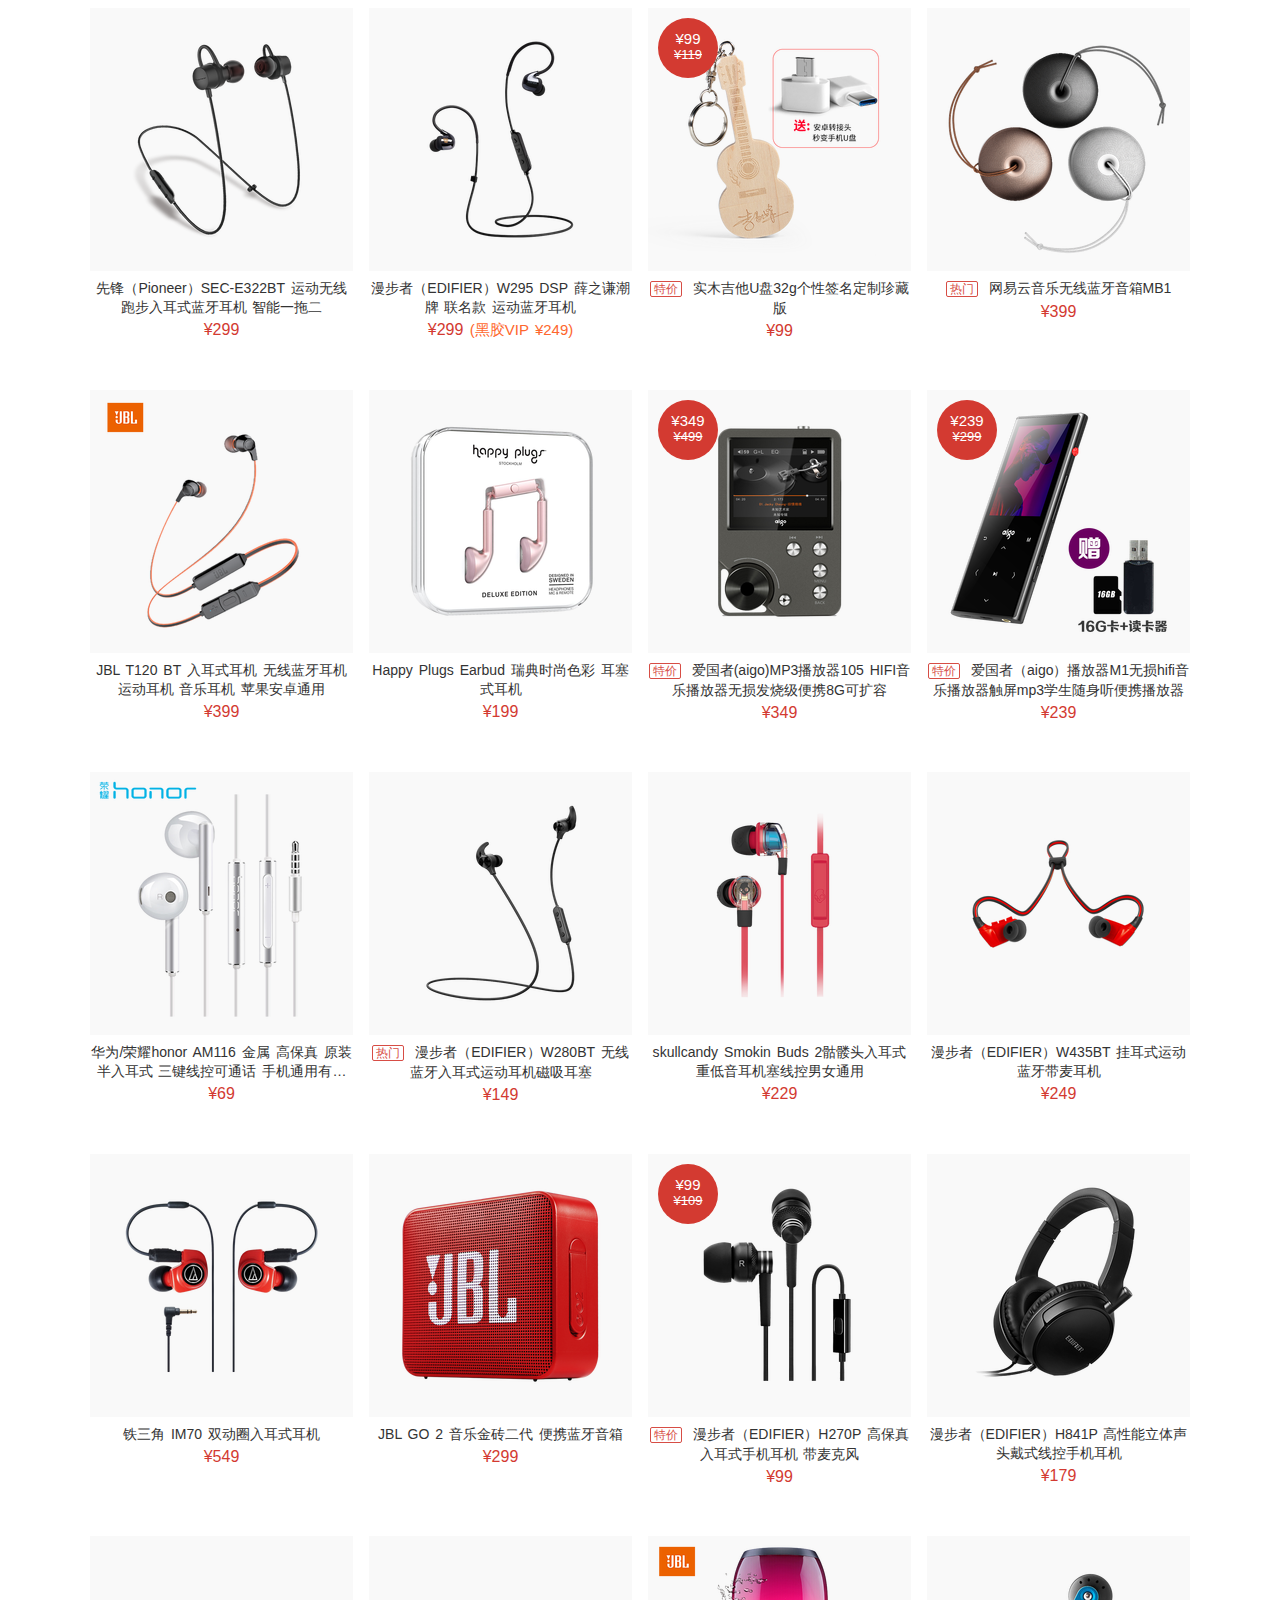
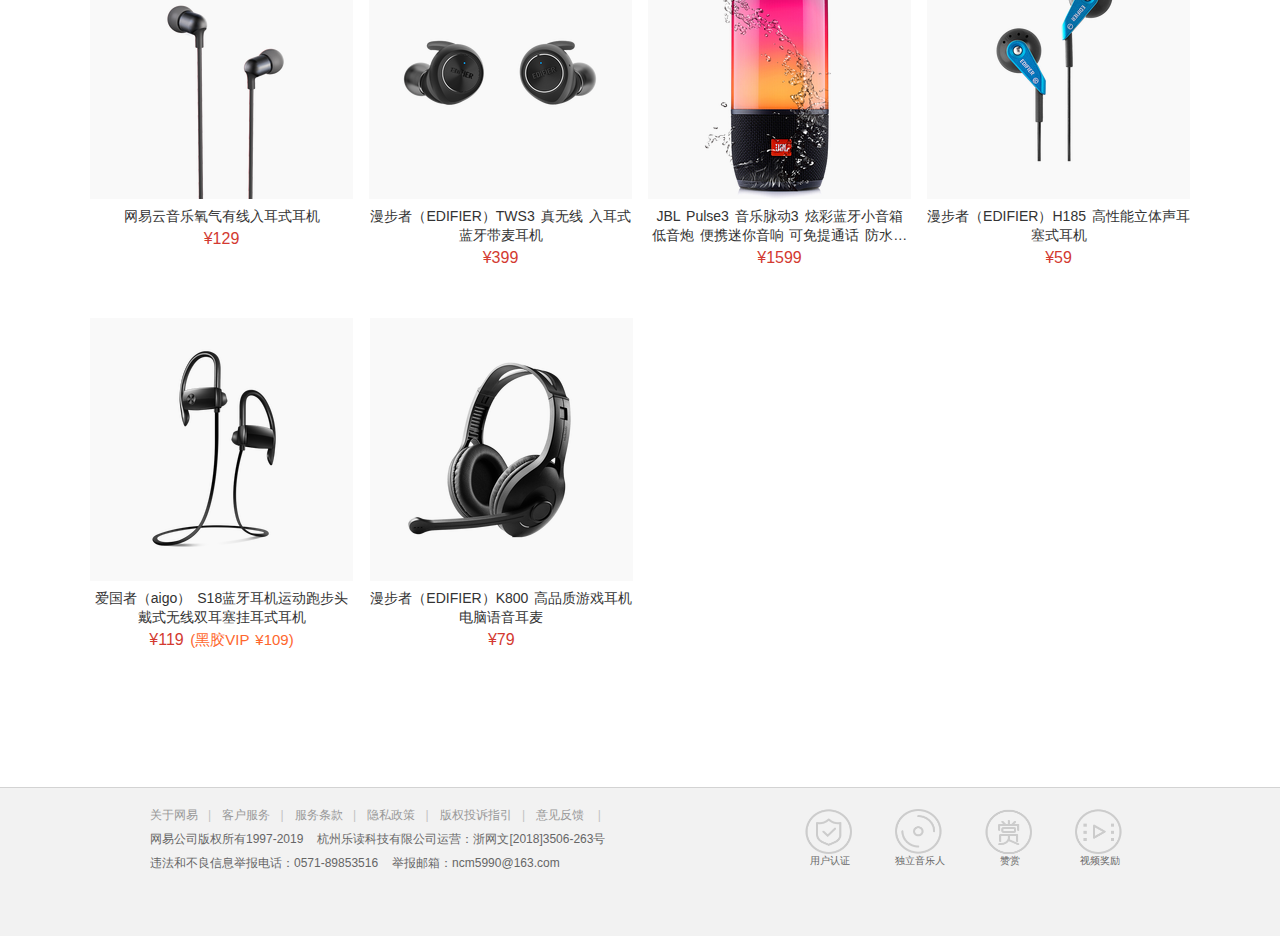
==== commit a0dc018b: "详情页更更新中" ====
--- a/index.html
+++ b/index.html
@@ -9,7 +9,9 @@
      <meta http-equiv="X-UA-Compatible" content="ie=edge">
      <link rel="shortcut icon" href="./images/favicon.ico">
      <link rel="stylesheet" href="./css/reset.css?v=1">
-     <link rel="stylesheet" href="./css/index.css?v=1">
+     <link rel="stylesheet" href="./css/header.css">
+     <link rel="stylesheet" href="./css/index.css">
+     <link rel="stylesheet" href="./css/footer.css">
      <title>云音乐商城 - 音乐购有趣</title>
      <script src="./js/jquery.js"></script>
 </head>
@@ -96,6 +98,7 @@
                </div>
           </div>
      </div>
+     <!-- 页脚 -->
      <div id="footer">
           <div class="foo container">
                <div class="copy">
@@ -118,17 +121,17 @@
      </div>
 </body>
 <script src="./js/back-t.js"></script>
+<script src="./js/banner.js"></script>
+<script src="./js/goods.js"></script>
 <script>
-     $(".logo").on("click",function(){location.reload();});
+     $(".logo").on("click",function(){location.href="./index.html";});
      $("#search-bar").append(`<form  class="f_s">
      <input type="text" placeholder="氧气耳机" class="s-box"> 
                               </form>`);
      // location.href="https://music.163.com/store/product/search?q="+str;
-     
      $(".cart").on("click",function(){window.open("./cart.html","newWindow")});                       
      $(".login").hover(function(){$(".login>#t-list").attr("style","display:block");},
      function(){ $(".login>#t-list").attr("style","display:none");});
 </script>
-<script src="./js/banner.js"></script>
-<script src="./js/goods.js"></script>
+
 </html>--- a/css/header.css
+++ b/css/header.css
@@ -0,0 +1,156 @@
+
+.f-l{
+     float: left;
+}
+
+
+/*-------------------------------- header --------------------------------*/
+#t_top{
+     height: 73px;
+     background: #fff;
+     border-bottom: 1px solid rgba(0, 0, 0, 0.1);
+}
+#t_top>.header{
+     height: 73px;
+     background: #fff;
+}
+.header .logo{
+     height: 73px;
+     width: 290px;
+     float: left;
+}
+.header>.logo a{
+     display: block;
+     height: 73px;
+     width: 290px;
+     background: url(../images/modules.png) no-repeat ;
+     background-position: 0 -46px ;
+     text-indent: -99999px;
+}
+
+.header>#search-bar{
+     width: 300px;
+     height: 73px;
+     margin-left: 334px;
+     float: left;
+}
+.header>#search-bar .f_s{
+     background: url(../images/modules.png) no-repeat ;
+     background-position: 0 16px ;
+}
+.header>#search-bar .s-box{
+     margin-top:15px;
+     width: 80%;
+     height: 38px;
+     border:0;
+     background: transparent;
+     padding-left:34px;
+}
+
+.header #t-r{
+     float: right;
+}
+.car{
+     width: 36px;
+     height: 36px;
+     cursor: pointer;
+     position: relative;
+     margin: 17px 0 0 41px;
+     background: url(../images/modules.png) no-repeat -106px -158px ;
+}
+.car #num{
+     display: block;
+     text-align: center;
+     width:18px;
+     min-height: 18px;
+     position: absolute;
+     top: -8px;
+     left: 26px;
+     line-height: 18px;
+     border-radius: 9px 9px 9px 9px;
+     background: red;
+     color: #fff;
+}
+
+.login{
+     width: 62px;
+     height: 58px;
+     position: relative;
+     font-size: 14px;
+     margin: 15px 0 0 37px;
+    background: url(../images/arrow-d.png) no-repeat 38px 12px; 
+}
+.login:hover{
+     background: url(../images/arrow-u.png) no-repeat 38px 12px;
+}
+.login>span{
+     display: block;
+     margin-top: 9px;
+     font-weight: bold;
+}
+.login>#t-list{
+     z-index: 10;
+     height: 200px;
+     width: 160px;
+     background: #fff;
+     position: absolute;
+     top: 54px;
+     left: -61px;
+     display: none;
+     box-shadow: 0 4px 7px #555;
+     text-shadow: 0 1px 0 rgba(255, 255, 255, 0.9)
+}
+#t-list ul{
+     position: relative;
+}
+#t-list .t-angle{
+     display: block;
+     position: absolute; 
+     z-index: 10;
+     border-top: 10px solid transparent;
+     border-left: 10px solid transparent;
+     border-right: 10px solid transparent;
+     border-bottom: 10px solid rgb(238, 236, 236);
+     margin-top: -19px;
+     left: 50%;
+     transform: translate(-50%,0);
+}
+#t-list li{
+     height: 40px;
+     line-height: 40px;
+}
+#t-list li a{
+     display: block;
+     width: 160px;
+     height: 40px;
+}
+
+#t-list li .l-bg{
+     display: inline-block;
+     position: relative;
+     top: 2px;
+     width: 18px;
+     height: 18px;
+     margin:0px 5px 0 15px;
+}
+#t-list li .phone{
+     background: url(../images/phonelog.png) no-repeat center;
+}
+#t-list li .wechat{
+     background: url(../images/logins.png) no-repeat -84px 2px;
+}
+#t-list li .qq{
+     background: url(../images/logins.png) no-repeat -112px 2px;
+}
+#t-list li .sina{
+     background: url(../images/sina.png) no-repeat center;
+}
+#t-list li .could{
+     background: url(../images/netease.png) no-repeat center;
+}
+#t-list li:hover{
+     background: #f8f8f8;
+}
+
+
+
--- a/css/index.css
+++ b/css/index.css
@@ -1,7 +1,3 @@
-.container{
-     width: 1100px;
-     margin: 0 auto;
-}
 
 h2{
      font-size: 24px;
@@ -15,35 +11,9 @@
      -webkit-box-orient: vertical;
      overflow: hidden; 
 }
-.f-l{
-     float: left;
-}
-.discount{
-     width: 60px;
-     height: 60px;
-     border-radius: 50%;
-     color: #fff;
-     background-color: #d33a31;
-     position: absolute;
-     top: 10px;
-     left: 10px;
-}
-.discount>i{
-     display: block;
-}
-.discount .m-p{
-     font-size: 15px;
-     margin-top: 15px;
-}
-.discount .dis{
-     font-size: 13px;
-     text-decoration: line-through;
-}
-.product .p-name:hover{
-     text-decoration: underline;
-}
+
 /*---------------------------------------------------- header ----------------------------------------------------*/
-#t_top{
+/* #t_top{
      height: 73px;
      background: #fff;
      border-bottom: 1px solid rgba(0, 0, 0, 0.1);
@@ -189,7 +159,7 @@
 }
 #t-list li:hover{
      background: #f8f8f8;
-}
+} */
 
 /*---------------------------------------------------- banner ----------------------------------------------------*/
 #banner{
@@ -329,65 +299,12 @@
 }
 /* content */
 #sub{
-     position: relative;
      border-top:1px solid transparent;
 }
 #sub>.sub{
      display: flex;
      justify-content: space-between;
      margin-top: 40px;
-}
-#sub #b-top{
-     position: absolute;
-     z-index: 100;
-     border:1px solid rgba(0, 0, 0, 0.4);
-     background: #fff;
-     width: 60px;
-     top: 40px;
-     right: -250px;
-     text-align: center;
-}
-#b-top li{
-     display: flex;
-     flex-direction: column;
-     justify-content: center;
-     align-items: center;
-     width:58px;
-     height: 58px;
-     border: 1px solid rgba(236, 234, 234, 0.4);
-}
-#b-top .b-t{
-     width:60px;
-     height: 35px;
-     cursor: pointer;
-     background: url(../images/totop.png) no-repeat -70px 0;
-}
-#b-top i{
-     display: block;
-     cursor: pointer;
-     position: relative;
-     width: 20px;
-     height: 20px;
-     background: url(../images/totop.png) no-repeat;
-}
-#b-top .shop-car>.c-bg{
-     background-position: 0 -71px;
-}
-#b-top .kefu>.k-bg{
-     background-position: 0 -101px;
-}
-.shop-car>.c-bg>span{
-     display: block;
-     text-align: center;
-     width:18px;
-     min-height: 18px;
-     position: absolute;
-     top: -10px;
-     left: 10px;
-     line-height: 18px;
-     border-radius: 9px 9px 9px 9px;
-     background: red;
-     color: #fff;
 }
 
 /*---------------------------------------------------- 推荐产品 ----------------------------------------------------*/
@@ -440,6 +357,31 @@
      font-size: 16px;
      color: #d33a31;
 }
+
+.discount{
+     width: 60px;
+     height: 60px;
+     border-radius: 50%;
+     color: #fff;
+     background-color: #d33a31;
+     position: absolute;
+     top: 10px;
+     left: 10px;
+}
+.discount>i{
+     display: block;
+}
+.discount .m-p{
+     font-size: 15px;
+     margin-top: 12px;
+}
+.discount .dis{
+     font-size: 13px;
+     text-decoration: line-through;
+}
+.product .p-name:hover{
+     text-decoration: underline;
+}
 /*---------------------------------------------------- 数字专辑 ----------------------------------------------------*/
 #digital{
      position: relative;
@@ -522,75 +464,57 @@
      margin-top: 20px;
      padding-bottom: 87px;
 }
-/* footer */
-#footer{
-     position: relative;
-     height: 148px;
-     overflow: hidden;
-     border-top: 1px solid #d3d3d3;
-     background: #f2f2f2;
- }
- .foo{
-     width: 980px;
-     overflow: hidden;
- }
- .copy{
-     float: left;
-     width: 520px;
-     padding-top: 15px;
-     line-height: 24px;
- }
- .copy>p:first-child>a{
-     color: #999;
-     cursor: pointer;
- }
- .copy>p:first-child>a:hover{
-     text-decoration: underline;
- }
- .copy>p:first-child>span{
-     margin: 0 8px 0 10px;
-     color: #c2c2c2;
- }
- .copy>p>span:first-child{
-     margin-right: 14px;
- }
- .copy>p,.copy>p>a{
-     color: #666;
- }
- .icon{
-     width: 330px;
-     margin-top: 21px;
-     float: right;
- }
- .msg{
-     float: left;
+
+/* back-top */
+#b-top{
+     position: absolute;
+     z-index: 100;
+     border:1px solid rgba(0, 0, 0, 0.4);
+     background: #fff;
      width: 60px;
-     height: 70px;
-     margin-left: 30px;
+     top: 674px;
+     right: 0px;
      text-align: center;
-     color: #666;
-     font-size: 10px;
- }
- .msg>a{
-     display: block;
-     float: none;
-     width: 50px;
-     height: 45px;
-     margin: 0 auto;
-     background: url(../images/foot_enter_new.png) no-repeat;
-     background-position: -63px -101px;
-     background-size: 110px 450px;
- }
- .msg:first-child{
-     margin-left: 0;
- }
- .msg:nth-child(3)>a{
-     background-position: -63px -50px;
- }
- .msg:nth-child(4)>a{
+}
+#b-top li{
+     display: flex;
+     flex-direction: column;
+     justify-content: center;
+     align-items: center;
+     width:58px;
+     height: 58px;
+     border: 1px solid rgba(236, 234, 234, 0.4);
+}
+#b-top .b-t{
+     width:60px;
+     height: 35px;
+     cursor: pointer;
+     background: url(../images/totop.png) no-repeat -70px 0;
+}
+#b-top i{
+     display: block;
+     cursor: pointer;
+     position: relative;
+     width: 20px;
+     height: 20px;
+     background: url(../images/totop.png) no-repeat;
+}
+#b-top .shop-car>.c-bg{
+     background-position: 0 -71px;
+}
+#b-top .kefu>.k-bg{
      background-position: 0 -101px;
- }
- .msg:nth-child(2)>a{
-     background-position: 0 0;
- }
- /* back-top */+}
+.shop-car>.c-bg>span{
+     display: block;
+     text-align: center;
+     width:18px;
+     min-height: 18px;
+     position: absolute;
+     top: -10px;
+     left: 10px;
+     line-height: 18px;
+     border-radius: 9px 9px 9px 9px;
+     background: red;
+     color: #fff;
+}--- a/css/footer.css
+++ b/css/footer.css
@@ -0,0 +1,72 @@
+/* footer */
+#footer{
+     position: relative;
+     height: 148px;
+     overflow: hidden;
+     border-top: 1px solid #d3d3d3;
+     background: #f2f2f2;
+ }
+ .foo{
+     width: 980px;
+     overflow: hidden;
+ }
+ .copy{
+     float: left;
+     width: 520px;
+     padding-top: 15px;
+     line-height: 24px;
+ }
+ .copy>p:first-child>a{
+     color: #999;
+     cursor: pointer;
+ }
+ .copy>p:first-child>a:hover{
+     text-decoration: underline;
+ }
+ .copy>p:first-child>span{
+     margin: 0 8px 0 10px;
+     color: #c2c2c2;
+ }
+ .copy>p>span:first-child{
+     margin-right: 14px;
+ }
+ .copy>p,.copy>p>a{
+     color: #666;
+ }
+ .icon{
+     width: 330px;
+     margin-top: 21px;
+     float: right;
+ }
+ .msg{
+     float: left;
+     width: 60px;
+     height: 70px;
+     margin-left: 30px;
+     text-align: center;
+     color: #666;
+     font-size: 10px;
+ }
+ .msg>a{
+     display: block;
+     float: none;
+     width: 50px;
+     height: 45px;
+     margin: 0 auto;
+     background: url(../images/foot_enter_new.png) no-repeat;
+     background-position: -63px -101px;
+     background-size: 110px 450px;
+ }
+ .msg:first-child{
+     margin-left: 0;
+ }
+ .msg:nth-child(3)>a{
+     background-position: -63px -50px;
+ }
+ .msg:nth-child(4)>a{
+     background-position: 0 -101px;
+ }
+ .msg:nth-child(2)>a{
+     background-position: 0 0;
+ }
+ /* back-top */